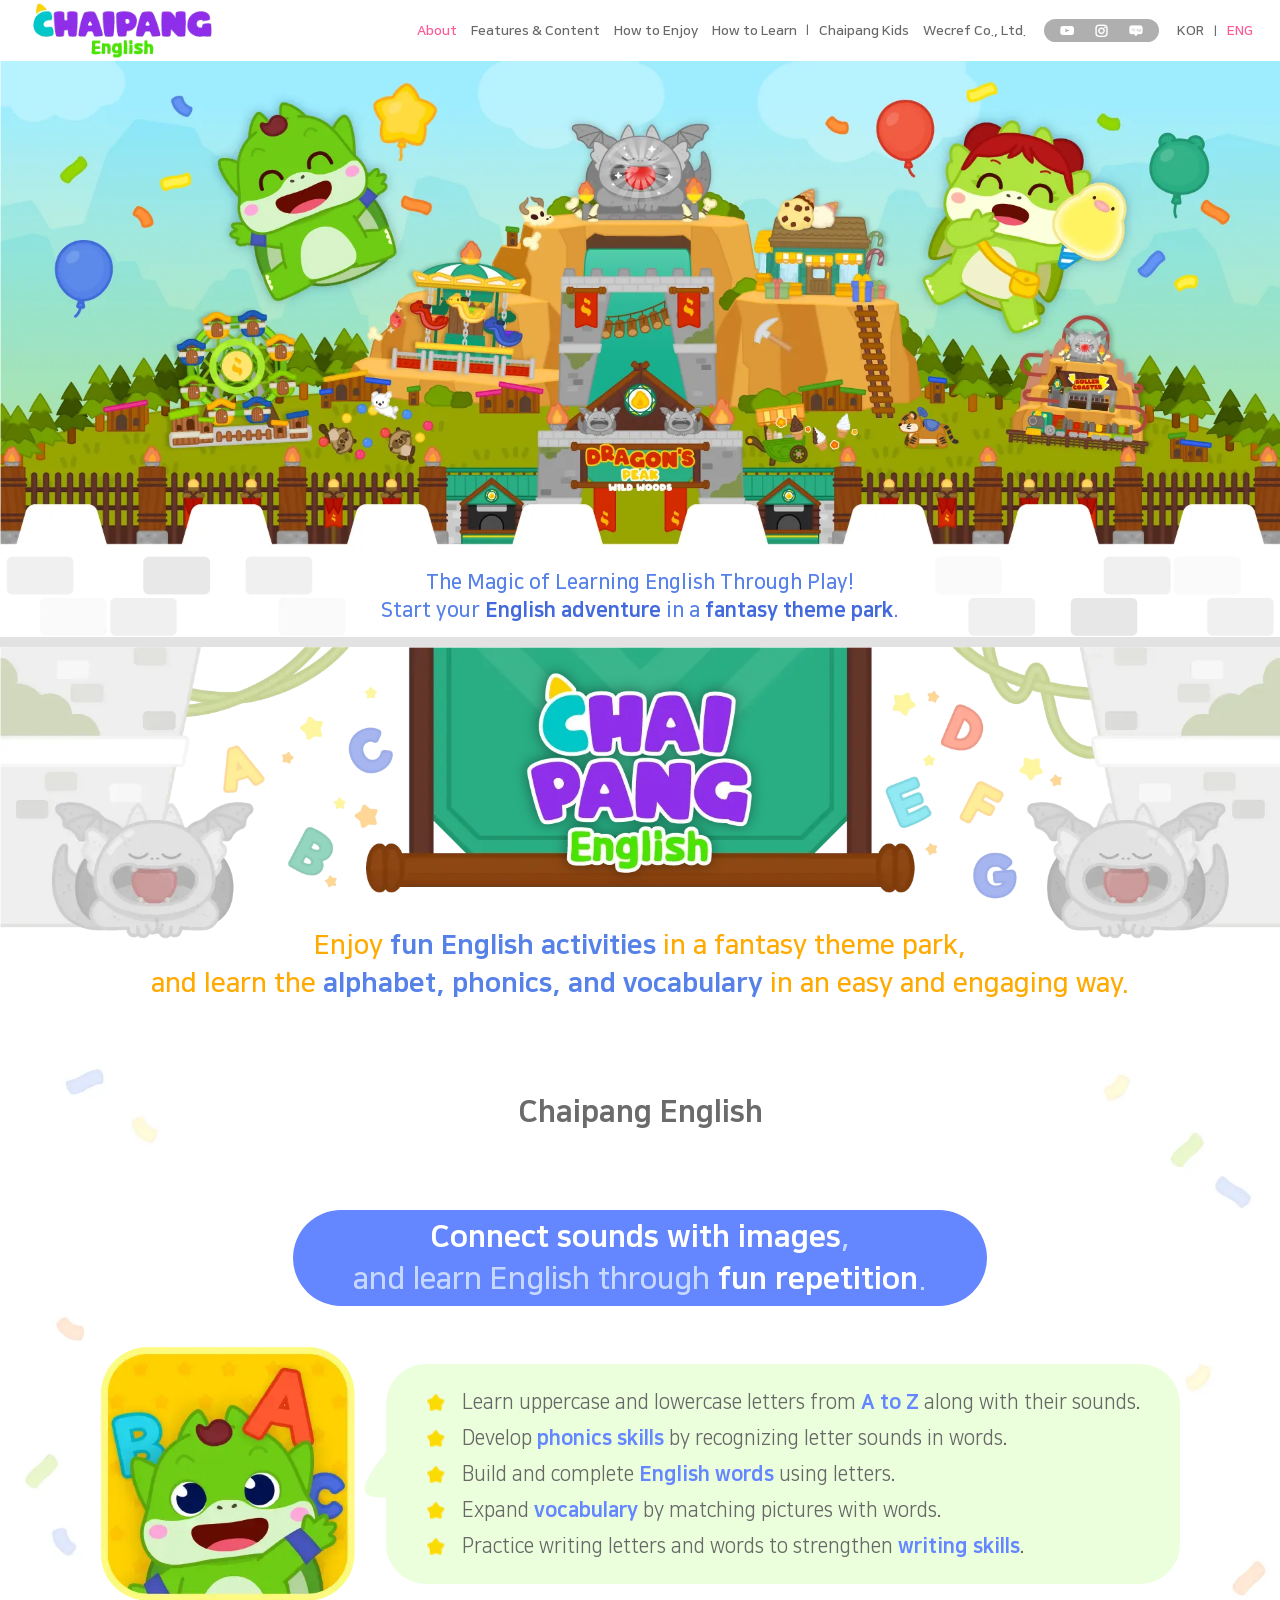
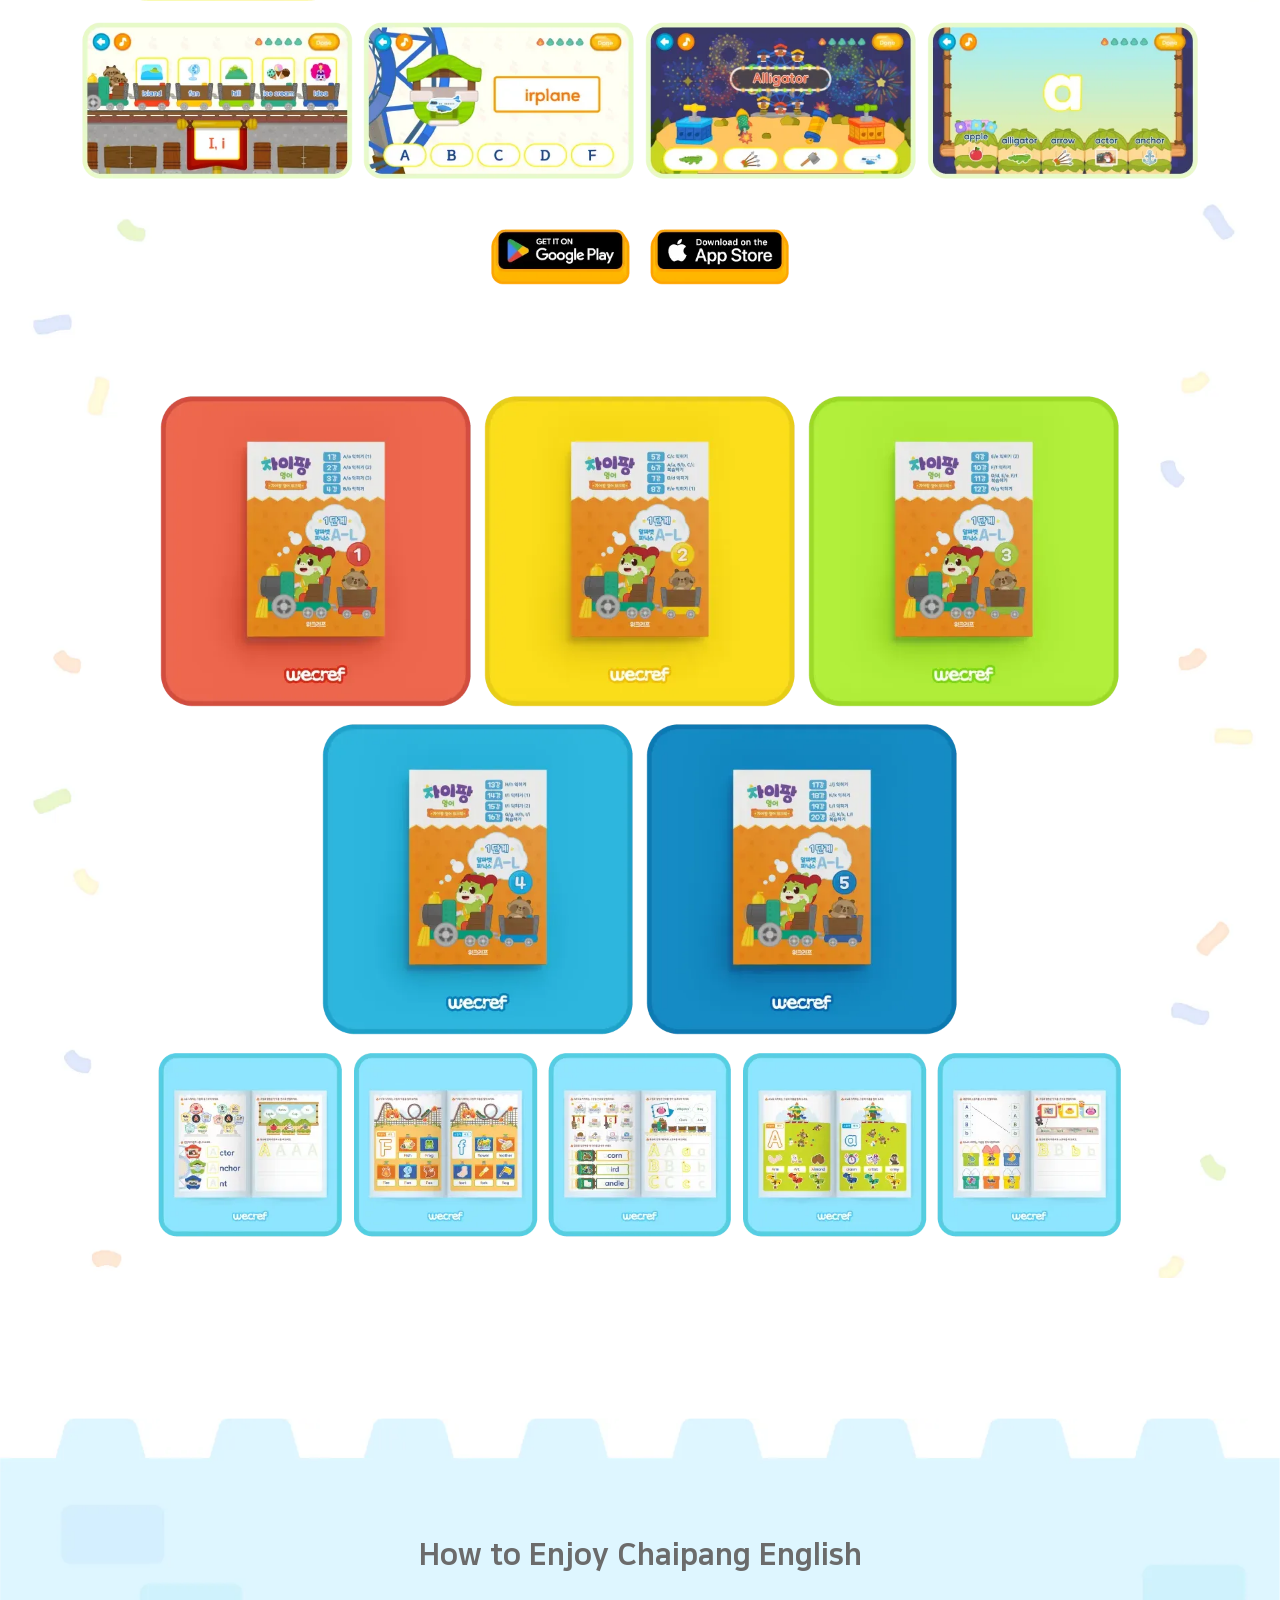
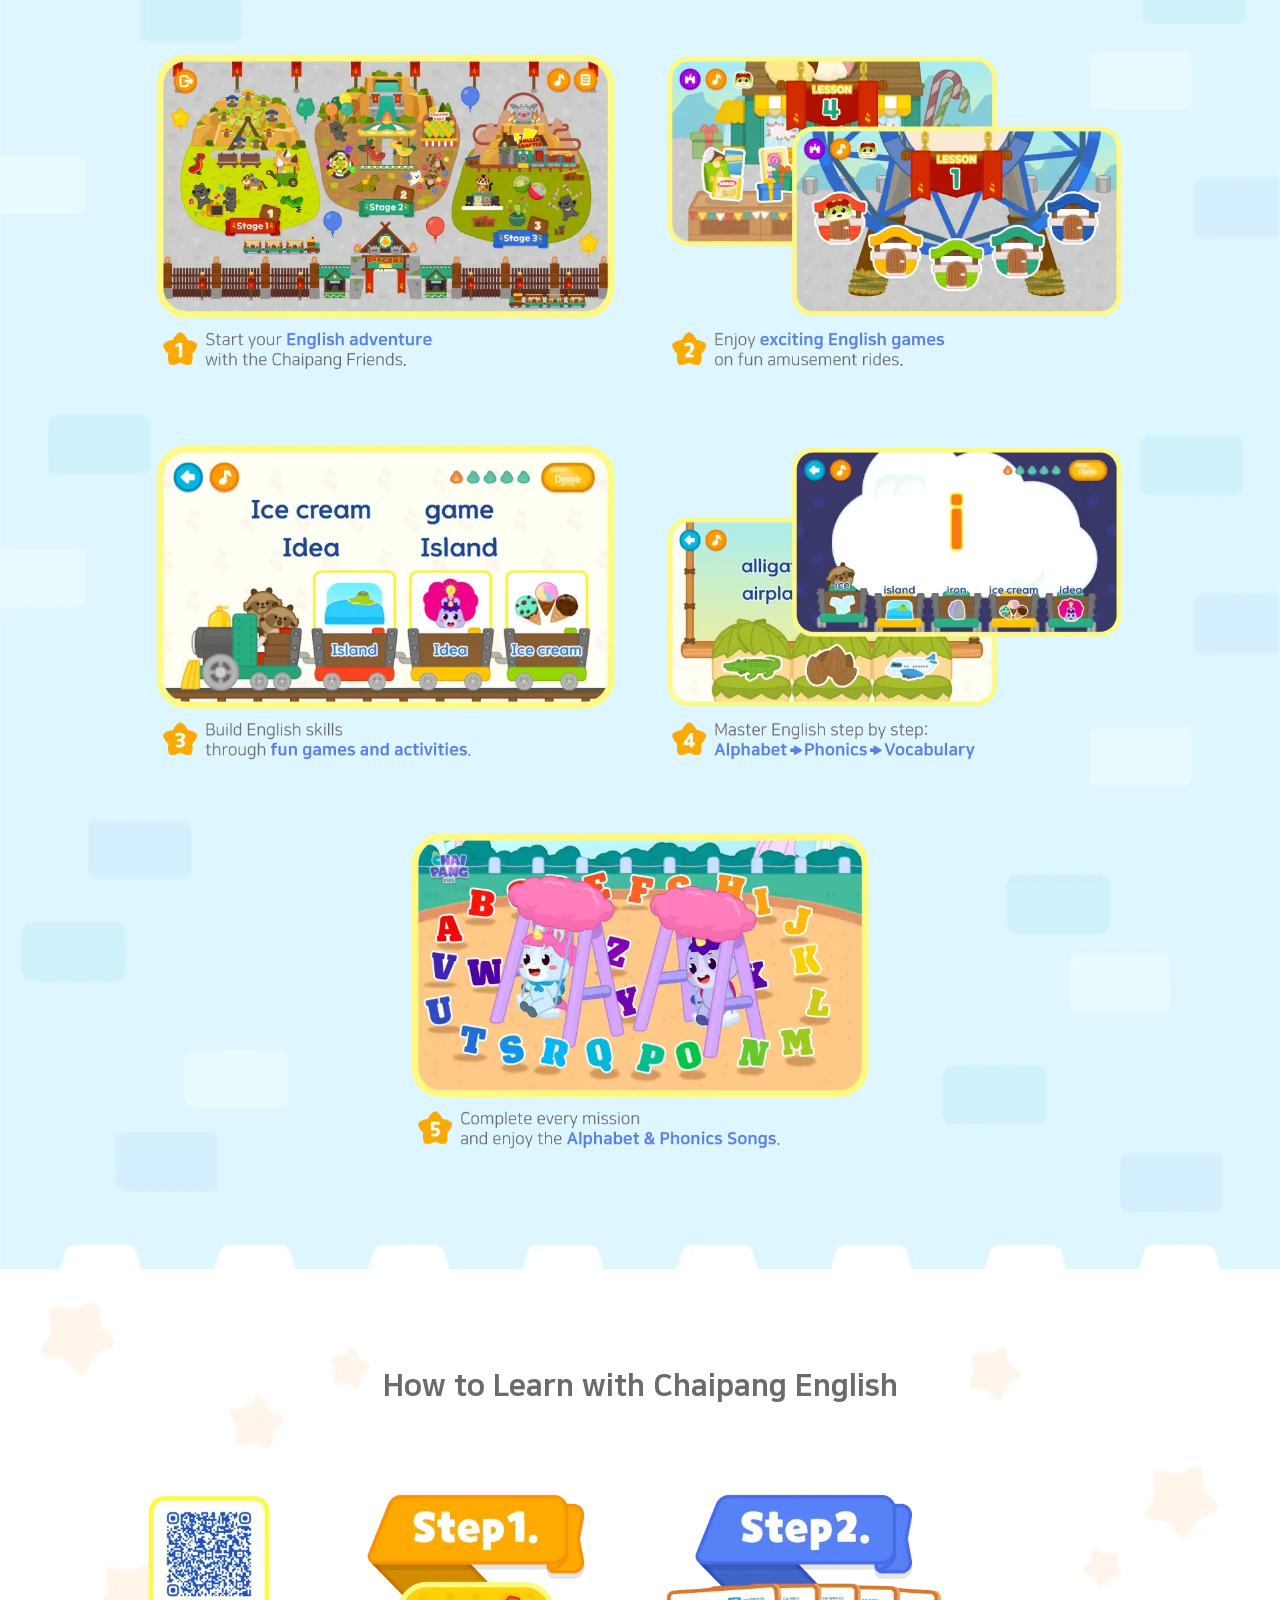
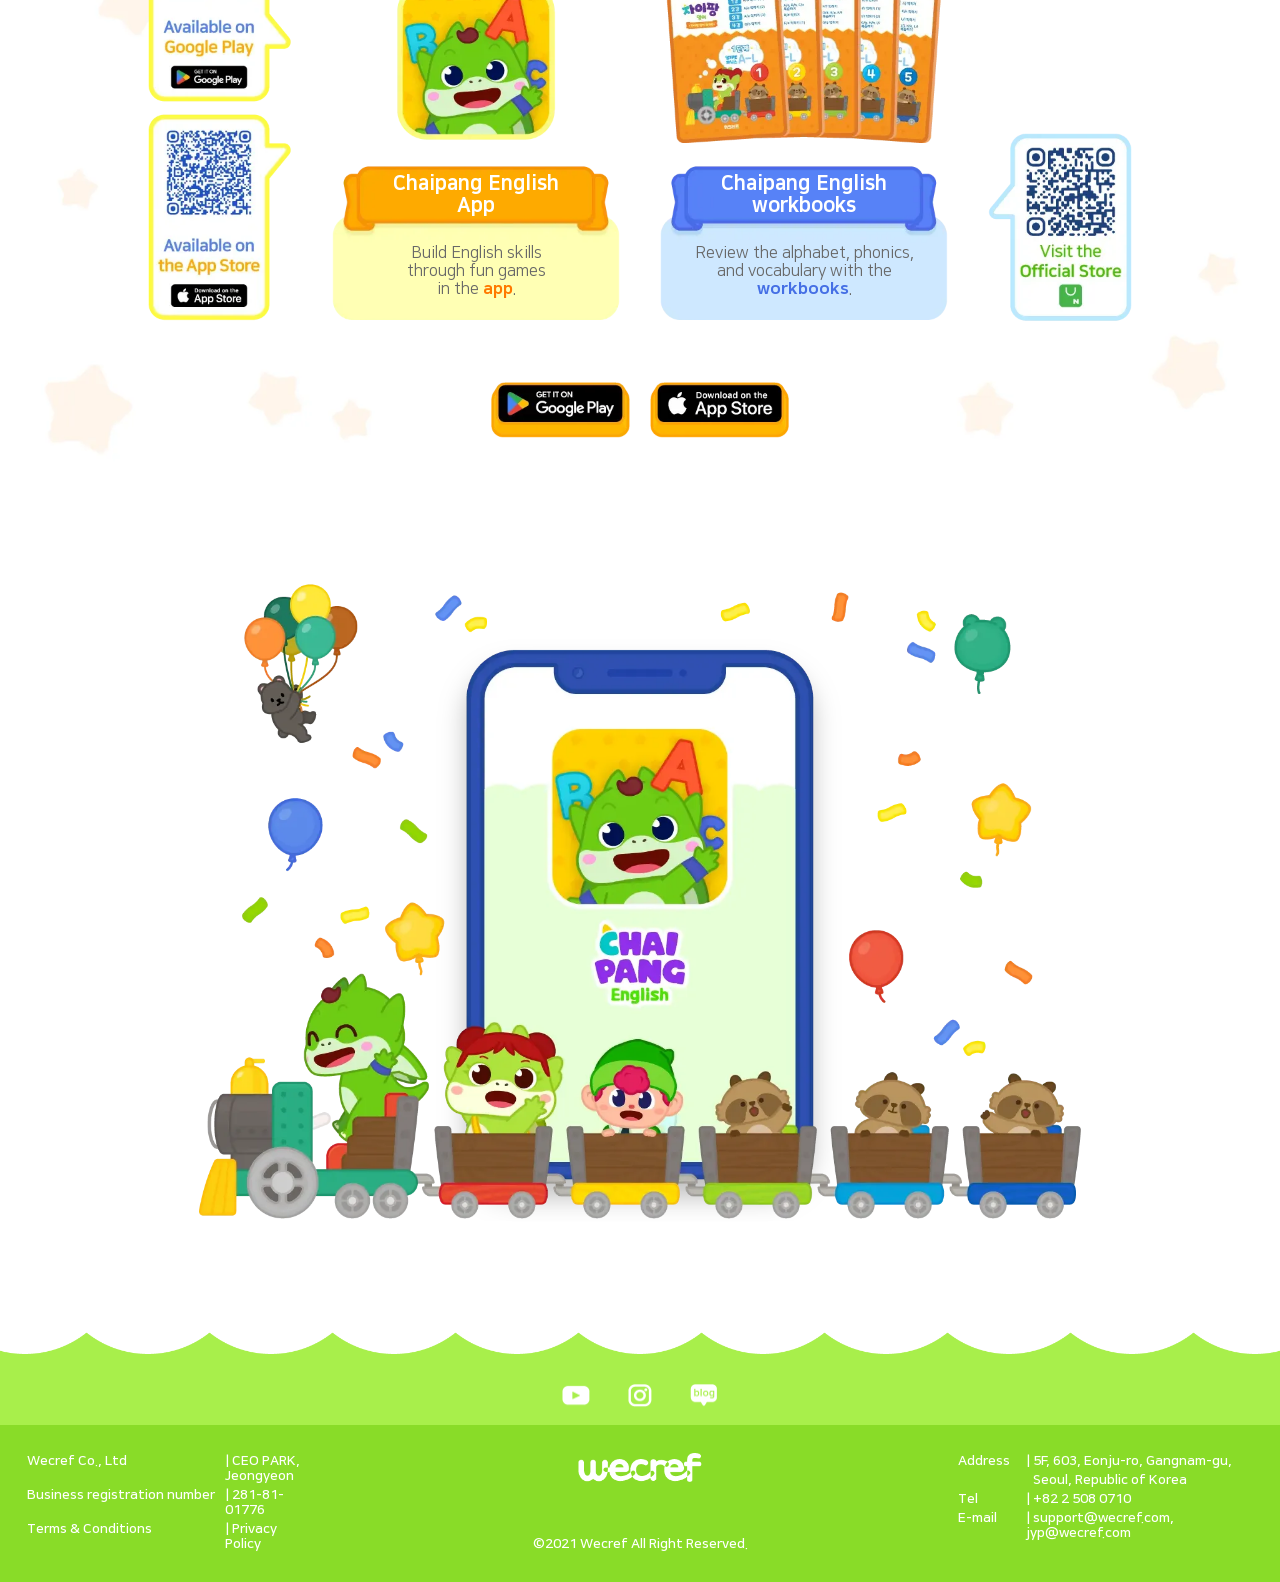
==== en_index.html @ 1d3a54d0 "board-row: 패턴 좌우 배치 (position absolute), 80% 간격으로 조정" ====
﻿<!DOCTYPE html>
<html lang="en">

<head>
    <meta charset="UTF-8">
    <meta name="viewport" content="width=device-width, initial-scale=1.0">

    <meta name="Description"
        content="Wecref Co., Ltd. aims to create a fantasy world for children around the world by creating and providing ‘highly informative, safe and interesting’ content. We are expanding our business areas, centering on brands such as Chaipang Kids, Wecref Games, and so on." />
    <meta name="author" content="K.Moon" />
    <meta name="publisher" content="Wecref" />
    <meta name="email" content="wecref.dev@gmail.com" />
    <meta name="date" content="2022-02-28T13:50:00+09:00" />
    <meta name="copyright" content="2022 Wecref Co., Ltd." />

    <!-- Open Graph 메타태그 -->
    <meta property="og:type" content="website" />
    <meta property="og:url" content="https://wecref.com/" />
    <meta property="og:title" content="Chaipang English" />
    <meta property="og:image" content="https://wecref.com/shared/images/share.png" />
    <meta property="og:description"
        content="Wecref Co., Ltd. aims to create a fantasy world for children around the world by creating and providing ‘highly informative, safe and interesting’ content. We are expanding our business areas, centering on brands such as Chaipang Kids, Wecref Games, and so on." />
    <meta property="og:site_name" content="Chaipang English" />
    <meta property="og:locale" content="en_US" />
    <meta property="og:image:width" content="1200" />
    <meta property="og:image:height" content="630" />
    <meta property="og:image:alt" content="Chaipang share thumbnail" />

    <link rel="shortcut icon" type="image/png" href="./shared/images/website_ICON_English.png" />
    <title>Chaipang English</title>

    <link rel="stylesheet" href="./main.css" />
    <script type="module" src="./main.js"></script>
</head>

<body>
    <nav>
        <div class="nav-header">
            <a href="/" class="logo">
                <picture><source srcset="./components/nav/images/Top_banner_BI_EN.webp" type="image/webp"><img src="./components/nav/images/Top_banner_BI_EN.png" alt="Wecref Logo" /></picture>
            </a>
            <button class="menu-toggle" aria-label="메뉴 토글">
                <img src="./components/nav/images/list_white_48dp.svg" alt="메뉴 아이콘" />
            </button>
        </div>
        <div class="nav-body">
            <ul class="nav-menus">
                <li><a href="#contents-main">About</a></li>
                <li><a href="#section-english">Features & Content</a></li>
                <li><a href="#section-howto">How to Enjoy</a></li>
                <li><a href="#section-learn">How to Learn</a></li>
                <li><a href="https://chaipangkids.com/en_index.html" target="_blank">Chaipang Kids</a></li>
                <li><a href="https://wecref.com/en_index.html" target="_blank">Wecref Co., Ltd.</a></li>
            </ul>
            <ul class="social-links">
                <li><a href="https://www.youtube.com/channel/UCpsxCqG0PIUx75o36Si4ptA" target="_blank"><picture><source srcset="./components/footer/images/Math_4.webp" type="image/webp"><img
                            src="./components/footer/images/Math_4.png" alt="유튜브" /></picture></a></li>
                <li><a href="https://www.instagram.com/chaipang.kids" target="_blank"><picture><source srcset="./components/footer/images/Math_5.webp" type="image/webp"><img src="./components/footer/images/Math_5.png"
                            alt="인스타그램" /></picture></a></li>
                <li><a href="https://blog.naver.com/chaipang_kids" target="_blank"><picture><source srcset="./components/footer/images/Math_6.webp" type="image/webp"><img src="./components/footer/images/Math_6.png"
                            alt="블로그" /></picture></a>
                </li>
            </ul>
            <ul class="language-selector">
                <li><a href="kr_index.html">KOR</a></li>
                <li><a href="en_index.html" class="active">ENG</a></li>
            </ul>
        </div>
    </nav>

    <div id="contents-main">
        <picture><source srcset="./components/hero/images/banner.webp" type="image/webp"><img src="./components/hero/images/banner.png" alt="banner"></picture>
    </div>

    <div id="hero-content">
        <div class="info">
            <div class="description-row">
                <picture><source srcset="./components/hero/images/banner_wall_1.webp" type="image/webp"><img src="./components/hero/images/banner_wall_1.png" alt=""></picture>
                <p class="description">The Magic of Learning English Through Play!<br>Start your <span class="highlight">English adventure</span> in a <span class="highlight">fantasy theme park</span>.</p>
                <picture><source srcset="./components/hero/images/banner_wall_2.webp" type="image/webp"><img src="./components/hero/images/banner_wall_2.png" alt=""></picture>
            </div>
            <div class="divider"></div>
            <div class="board-row">
                <picture class="pattern pattern-left"><source srcset="./components/hero/images/banner_pattern1.webp" type="image/webp"><img src="./components/hero/images/banner_pattern1.png" alt=""></picture>
                <picture><source srcset="./components/hero/images/banner_wall_L.webp" type="image/webp"><img src="./components/hero/images/banner_wall_L.png" alt=""></picture>
                <picture class="bi-board"><source srcset="./components/hero/images/English_BI_EN.webp" type="image/webp"><img class="bi" src="./components/hero/images/English_BI_EN.png" alt="Chaipang English"></picture>
                <picture><source srcset="./components/hero/images/banner_wall_R.webp" type="image/webp"><img src="./components/hero/images/banner_wall_R.png" alt=""></picture>
                <picture class="pattern pattern-right"><source srcset="./components/hero/images/banner_pattern2.webp" type="image/webp"><img src="./components/hero/images/banner_pattern2.png" alt=""></picture>
            </div>
            <p class="hero-description">Enjoy <span class="highlight">fun English activities</span> in a fantasy theme park,<br>and learn the <span class="highlight">alphabet, phonics, and vocabulary</span> in an easy and engaging way.</p>
        </div>
    </div>

    <div id="section-english">
        <div class="section-title">
            <h1>Chaipang English</h1>
        </div>
        <div class="section-intro">
            <p><span class="highlight">Connect sounds with images</span>,<br>and learn English through <span class="highlight">fun repetition</span>.</p>
        </div>
        <div class="section-info-wrapper">
            <div class="info-icon">
                <picture><source srcset="./shared/images/Korean_Icon.webp" type="image/webp"><img src="./shared/images/Korean_Icon.png" alt="icon"></picture>
            </div>
            <div class="section-info">
                <div class="section-info-inner">
                    <ul class="info-texts">
                        <li>Learn uppercase and lowercase letters from <span class="highlight">A to Z</span> along with their sounds.</li>
                        <li>Develop <span class="highlight">phonics skills</span> by recognizing letter sounds in words.</li>
                        <li>Build and complete <span class="highlight">English words</span> using letters.</li>
                        <li>Expand <span class="highlight">vocabulary</span> by matching pictures with words.</li>
                        <li>Practice writing letters and words to strengthen <span class="highlight">writing skills</span>.</li>
                    </ul>
                </div>
            </div>
        </div>
        <div class="section-screenshots">
            <picture><source srcset="./components/section-about/images/1_screenshot_1_EN.webp" type="image/webp"><img src="./components/section-about/images/1_screenshot_1_EN.png" alt="screenshot 1"></picture>
            <picture><source srcset="./components/section-about/images/1_screenshot_2_EN.webp" type="image/webp"><img src="./components/section-about/images/1_screenshot_2_EN.png" alt="screenshot 2"></picture>
            <picture><source srcset="./components/section-about/images/1_screenshot_3_EN.webp" type="image/webp"><img src="./components/section-about/images/1_screenshot_3_EN.png" alt="screenshot 3"></picture>
            <picture><source srcset="./components/section-about/images/1_screenshot_4_EN.webp" type="image/webp"><img src="./components/section-about/images/1_screenshot_4_EN.png" alt="screenshot 4"></picture>
        </div>
        <div class="app-buttons">
            <a href="https://play.google.com/store/apps/details?id=com.wecref.chaipangEnglish&amp;hl=en" target="_blank"><picture><source srcset="./components/section-about/images/button_GooglePlay.webp" type="image/webp"><img src="./components/section-about/images/button_GooglePlay.png" alt="Google Play"></picture></a>
            <a href="https://apps.apple.com/us/app/chaipang-english/id6738686953" target="_blank"><picture><source srcset="./components/section-about/images/button_AppStore.webp" type="image/webp"><img src="./components/section-about/images/button_AppStore.png" alt="App Store"></picture></a>
        </div>
        <div class="book-info">
            <div class="book-row">
                <picture><source srcset="./components/section-about/images/English_Book_1.webp" type="image/webp"><img src="./components/section-about/images/English_Book_1.png" alt="book 1"></picture>
                <picture><source srcset="./components/section-about/images/English_Book_2.webp" type="image/webp"><img src="./components/section-about/images/English_Book_2.png" alt="book 2"></picture>
                <picture><source srcset="./components/section-about/images/English_Book_3.webp" type="image/webp"><img src="./components/section-about/images/English_Book_3.png" alt="book 3"></picture>
            </div>
            <div class="book-row">
                <picture><source srcset="./components/section-about/images/English_Book_4.webp" type="image/webp"><img src="./components/section-about/images/English_Book_4.png" alt="book 4"></picture>
                <picture><source srcset="./components/section-about/images/English_Book_5.webp" type="image/webp"><img src="./components/section-about/images/English_Book_5.png" alt="book 5"></picture>
            </div>
            <div class="book-row">
                <picture><source srcset="./components/section-about/images/English_Book_6.webp" type="image/webp"><img src="./components/section-about/images/English_Book_6.png" alt="book 6"></picture>
                <picture><source srcset="./components/section-about/images/English_Book_7.webp" type="image/webp"><img src="./components/section-about/images/English_Book_7.png" alt="book 7"></picture>
                <picture><source srcset="./components/section-about/images/English_Book_8.webp" type="image/webp"><img src="./components/section-about/images/English_Book_8.png" alt="book 8"></picture>
                <picture><source srcset="./components/section-about/images/English_Book_9.webp" type="image/webp"><img src="./components/section-about/images/English_Book_9.png" alt="book 9"></picture>
                <picture><source srcset="./components/section-about/images/English_Book_10.webp" type="image/webp"><img src="./components/section-about/images/English_Book_10.png" alt="book 10"></picture>
            </div>
        </div>
    </div>
    <span id="menu-how"></span>
    <div id="section-howto">
        <div class="section-title">
            <h1>How to Enjoy Chaipang English</h1>
        </div>
        <div class="book-info">
            <div class="book-row">
                <picture><source srcset="./components/section-about/images/2_screenshot_1_EN.webp" type="image/webp"><img src="./components/section-about/images/2_screenshot_1_EN.png" alt="screenshot 1"></picture>
                <picture><source srcset="./components/section-about/images/2_screenshot_2_EN.webp" type="image/webp"><img src="./components/section-about/images/2_screenshot_2_EN.png" alt="screenshot 2"></picture>
                <picture><source srcset="./components/section-about/images/2_screenshot_3_EN.webp" type="image/webp"><img src="./components/section-about/images/2_screenshot_3_EN.png" alt="screenshot 3"></picture>
                <picture><source srcset="./components/section-about/images/2_screenshot_4_EN.webp" type="image/webp"><img src="./components/section-about/images/2_screenshot_4_EN.png" alt="screenshot 4"></picture>
                <picture><source srcset="./components/section-about/images/2_screenshot_5_EN.webp" type="image/webp"><img src="./components/section-about/images/2_screenshot_5_EN.png" alt="screenshot 5"></picture>
            </div>
        </div>
    </div>
    <span id="menu-learn"></span>
    <div id="section-learn">
        <div class="section-title">
            <h1>How to Learn with Chaipang English</h1>
        </div>
        <div class="steps-wrapper">
            <div class="step-buttons">
                <a href="https://play.google.com/store/apps/details?id=com.wecref.chaipangEnglish&amp;hl=en" target="_blank"><picture><source srcset="./components/section-about/images/Step1_GooglePlay_EN.webp" type="image/webp"><img src="./components/section-about/images/Step1_GooglePlay_EN.png" alt="Google Play"></picture></a>
                <a href="https://apps.apple.com/us/app/chaipang-english/id6738686953" target="_blank"><picture><source srcset="./components/section-about/images/Step1_Appstore_EN.webp" type="image/webp"><img src="./components/section-about/images/Step1_Appstore_EN.png" alt="App Store"></picture></a>
            </div>
            <div class="step-group">
                <div class="step-image">
                    <picture><source srcset="./components/section-about/images/Step1.webp" type="image/webp"><img src="./components/section-about/images/Step1.png" alt="Step 1"></picture>
                </div>
                <div class="step-ribbon">
                    <picture><source srcset="./components/section-about/images/Step1_ribbon.webp" type="image/webp"><img src="./components/section-about/images/Step1_ribbon.png" alt="Step 1 ribbon"></picture>
                    <div class="step-label-top"><div class="step-label-inner">Chaipang English<br>App</div></div>
                    <div class="step-label-bottom"><div class="step-label-inner">Build English skills<br>through fun games<br>in the <span class="highlight">app</span>.</div></div>
                </div>
            </div>
            <div class="step-group">
                <div class="step-image">
                    <picture><source srcset="./components/section-about/images/Step2.webp" type="image/webp"><img src="./components/section-about/images/Step2.png" alt="Step 2"></picture>
                </div>
                <div class="step-ribbon">
                    <picture><source srcset="./components/section-about/images/Step2_ribbon.webp" type="image/webp"><img src="./components/section-about/images/Step2_ribbon.png" alt="Step 2 ribbon"></picture>
                    <div class="step-label-top"><div class="step-label-inner">Chaipang English<br>workbooks</div></div>
                    <div class="step-label-bottom"><div class="step-label-inner">Review the alphabet, phonics,<br>and vocabulary with the<br><span class="highlight">workbooks</span>.</div></div>
                </div>
            </div>
            <div class="step-naver">
                <a href="https://smartstore.naver.com/chaipang_kids" target="_blank"><picture><source srcset="./components/section-about/images/Step2_Naver_EN.webp" type="image/webp"><img src="./components/section-about/images/Step2_Naver_EN.png" alt="Naver"></picture></a>
            </div>
        </div>
        <div class="app-buttons">
            <a href="https://play.google.com/store/apps/details?id=com.wecref.chaipangEnglish&amp;hl=en" target="_blank"><picture><source srcset="./components/section-about/images/button_GooglePlay.webp" type="image/webp"><img src="./components/section-about/images/button_GooglePlay.png" alt="Google Play"></picture></a>
            <a href="https://apps.apple.com/us/app/chaipang-english/id6738686953" target="_blank"><picture><source srcset="./components/section-about/images/button_AppStore.webp" type="image/webp"><img src="./components/section-about/images/button_AppStore.png" alt="App Store"></picture></a>
        </div>
        <div class="section-end">
            <picture><source srcset="./components/section-about/images/End_EN.webp" type="image/webp"><img src="./components/section-about/images/End_EN.png" alt="End"></picture>
        </div>
    </div>

<div id="waveDecoDown"></div>

<footer>
        <ul class="footer-links">
            <li><a href="https://www.youtube.com/channel/UCpsxCqG0PIUx75o36Si4ptA" target="_blank"><picture><source srcset="./components/footer/images/ICON_Youtube.webp" type="image/webp"><img
                        src="./components/footer/images/ICON_Youtube.png" alt="유튜브 채널" /></picture></a></li>
            <li><a href="https://www.instagram.com/chaipang.kids" target="_blank"><picture><source srcset="./components/footer/images/ICON_Instagram.webp" type="image/webp"><img src="./components/footer/images/ICON_Instagram.png"
                        alt="인스타그램 페이지" /></picture></a></li>
            <li><a href="https://blog.naver.com/chaipang_kids" target="_blank"><picture><source srcset="./components/footer/images/ICON_Blog.webp" type="image/webp"><img src="./components/footer/images/ICON_Blog.png"
                        alt="네이버 블로그" /></picture></a>
            </li>
        </ul>
        <div class="footer-info">
            <ul class="info-list">
                    <li><span>Wecref Co., Ltd</span><span>| CEO PARK, Jeongyeon</span></li>
                    <li><span>Business registration number</span><span>| 281-81-01776</span></li>
                    <li><span>Terms & Conditions</span><span>| Privacy Policy</span></li>
            </ul>
            <ul class="info-list">
                <li><picture><source srcset="./components/footer/images/source_2.webp" type="image/webp"><img src="./components/footer/images/source_2.png" alt="위크리프 로고" /></picture></li>
                <li>©2021 Wecref All Right Reserved.</li>
            </ul>
            <ul class="info-list">
                <li><span>Address</span><span>| 5F, 603, Eonju-ro, Gangnam-gu,</span></li>
                <li><span></span><span><span class="pipe">|</span> Seoul, Republic of Korea</span></li>
                <li><span>Tel</span><span>| +82 2 508 0710</span></li>
                <li><span>E-mail</span><span>| support@wecref.com, jyp@wecref.com</span></li>
            </ul>
        </div>
    </footer>

</body>

</html>
---- main.css ----
@charset "UTF-8";
@import url(shared/Font.css);
@import url(shared/Base.css);
@import url(components/nav/Nav.css);
@import url(components/hero/Hero.css);
@import url(components/section-about/About.css);
@import url(components/section-chaipang/Chaipang.css);
@import url(components/section-games/Games.css);
@import url(components/button/Button.css);
@import url(components/footer/Footer.css);
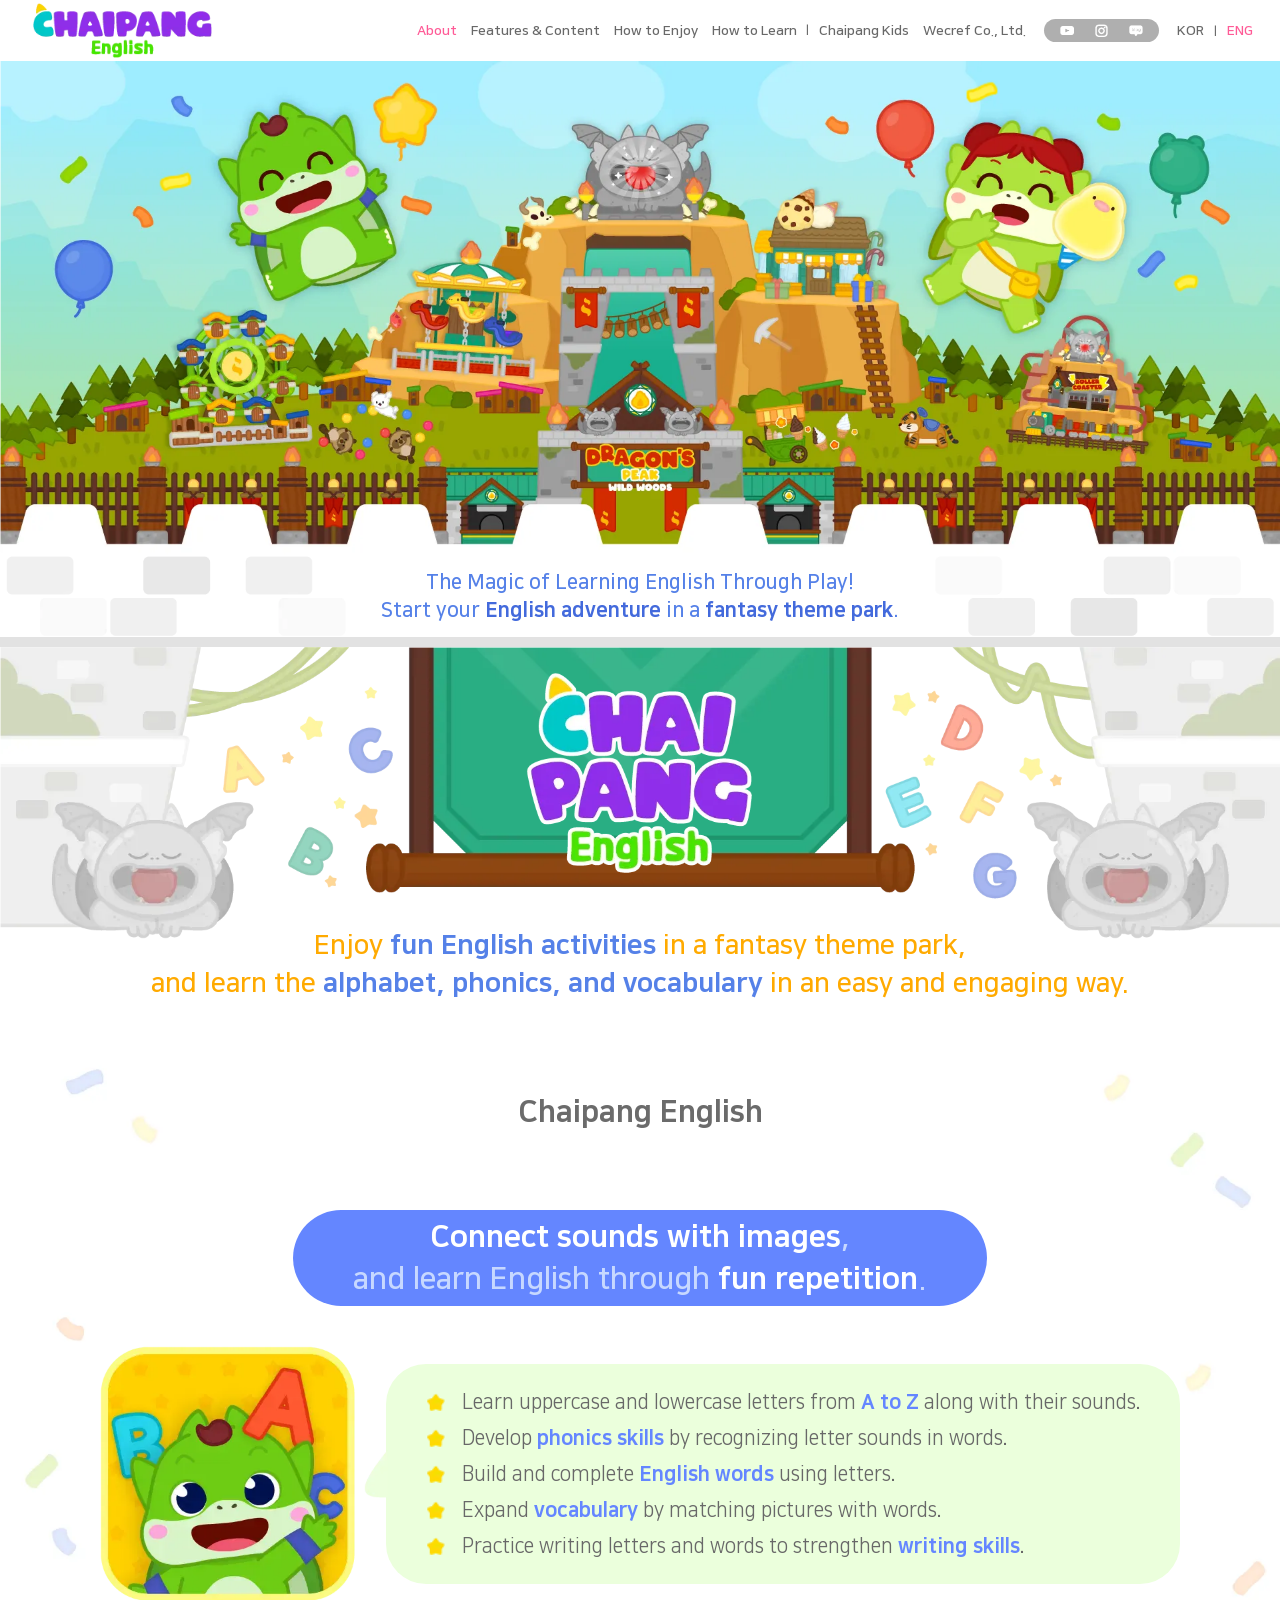
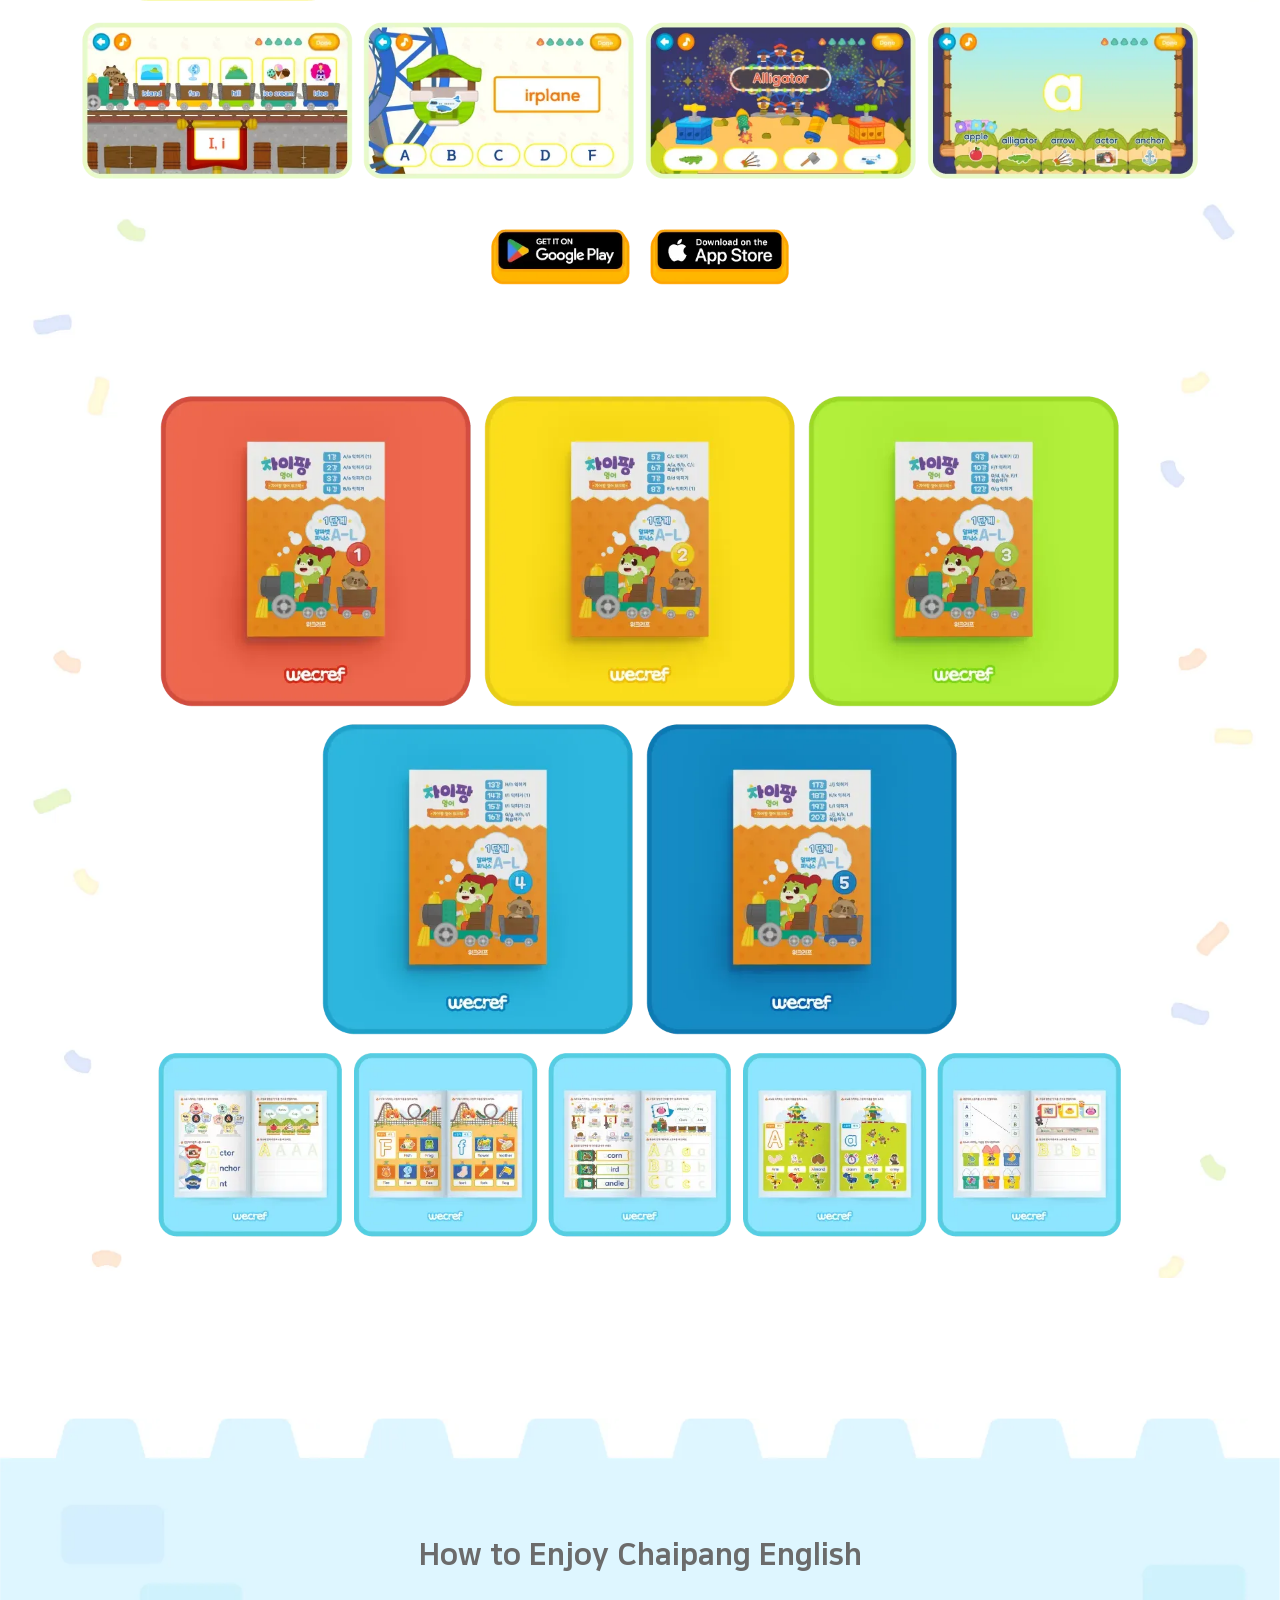
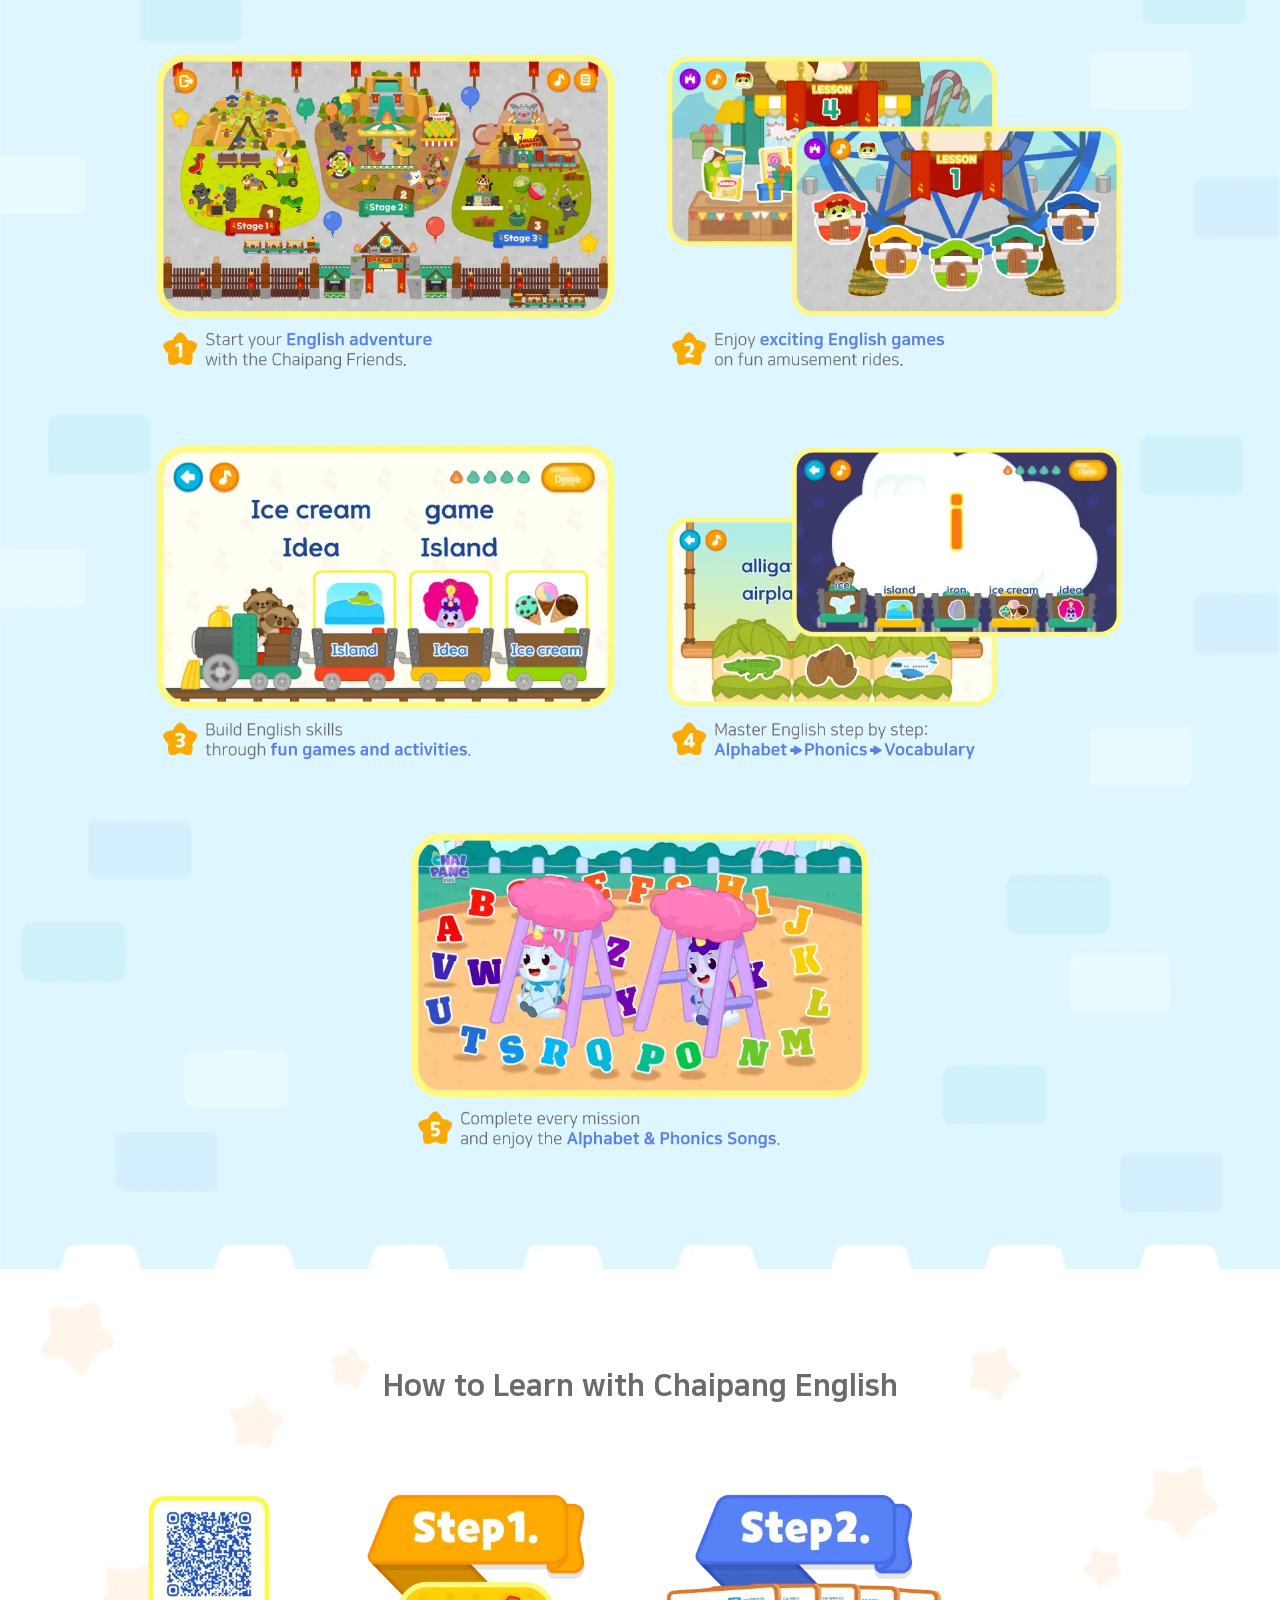
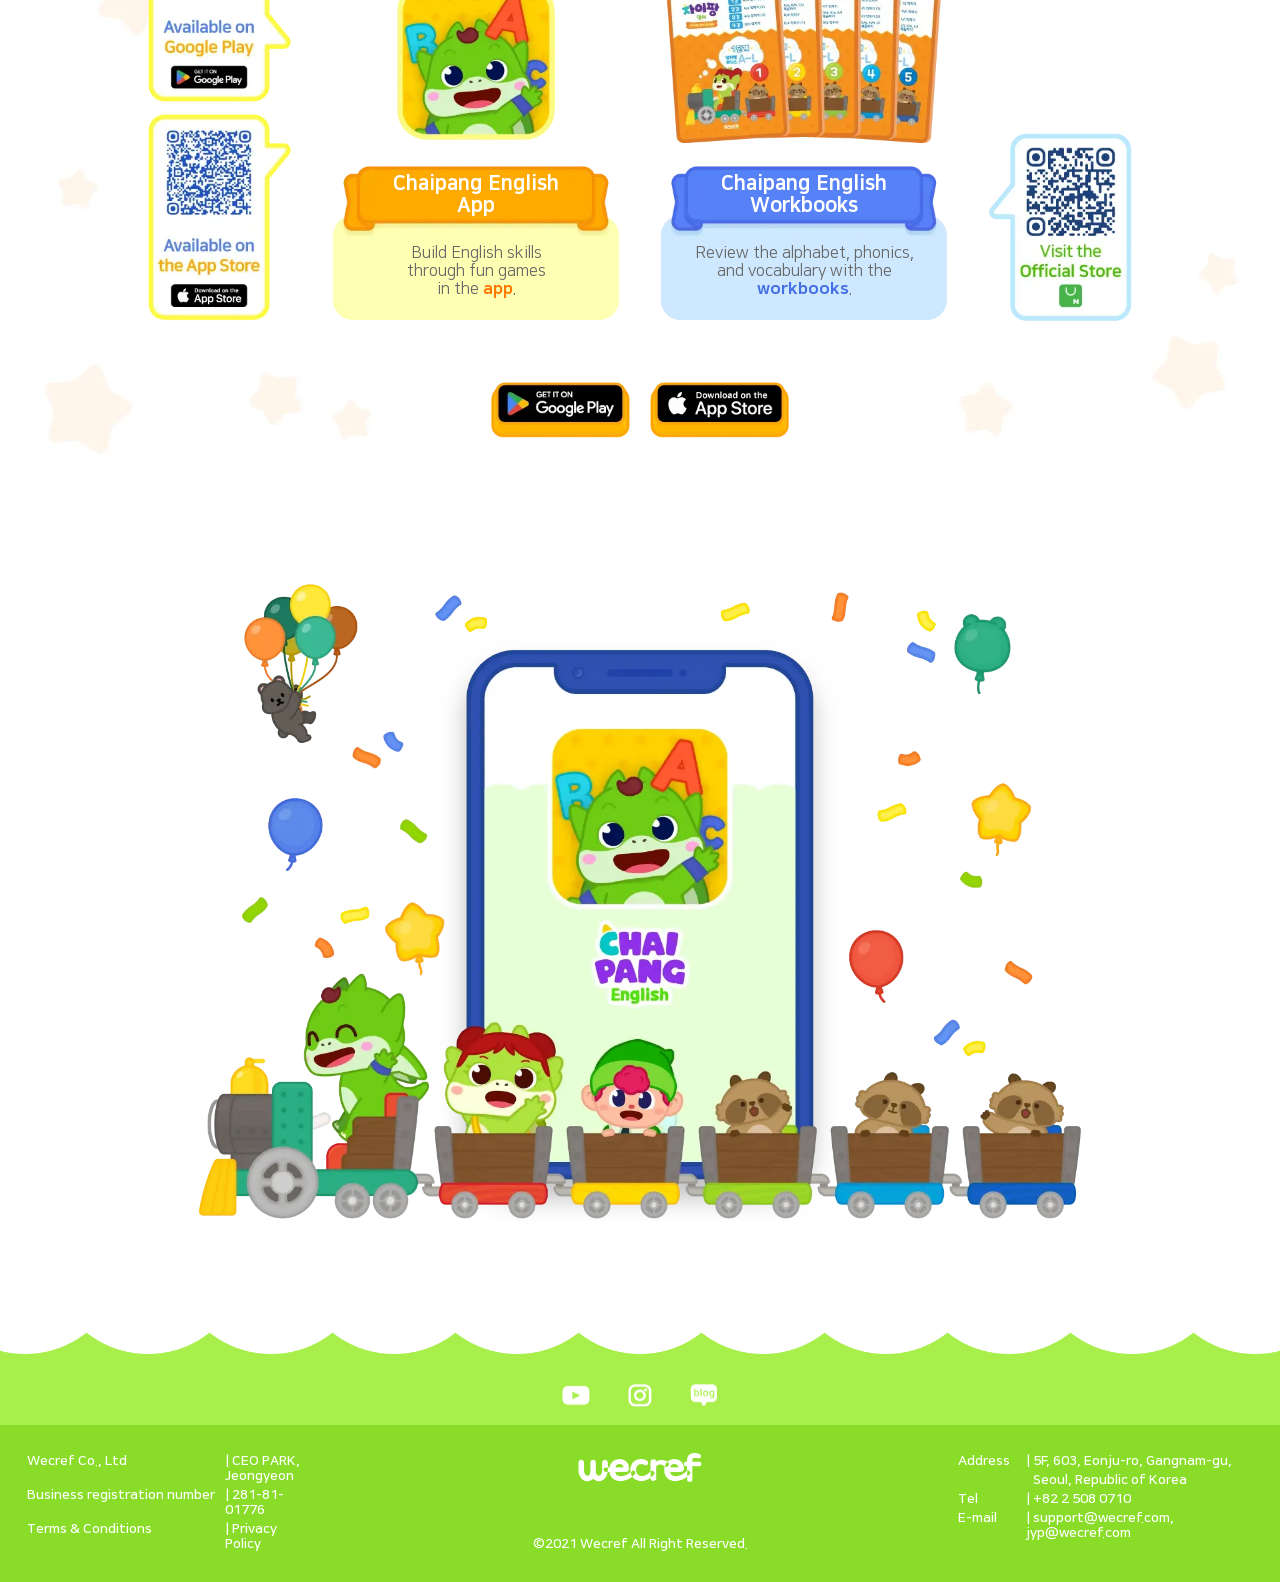
==== commit fe2fb70a: "BI 로고 이미지 교체" ====
--- a/en_index.html
+++ b/en_index.html
@@ -184,7 +184,7 @@
                 </div>
                 <div class="step-ribbon">
                     <picture><source srcset="./components/section-about/images/Step2_ribbon.webp" type="image/webp"><img src="./components/section-about/images/Step2_ribbon.png" alt="Step 2 ribbon"></picture>
-                    <div class="step-label-top"><div class="step-label-inner">Chaipang English<br>workbooks</div></div>
+                    <div class="step-label-top"><div class="step-label-inner">Chaipang English<br>Workbooks</div></div>
                     <div class="step-label-bottom"><div class="step-label-inner">Review the alphabet, phonics,<br>and vocabulary with the<br><span class="highlight">workbooks</span>.</div></div>
                 </div>
             </div>
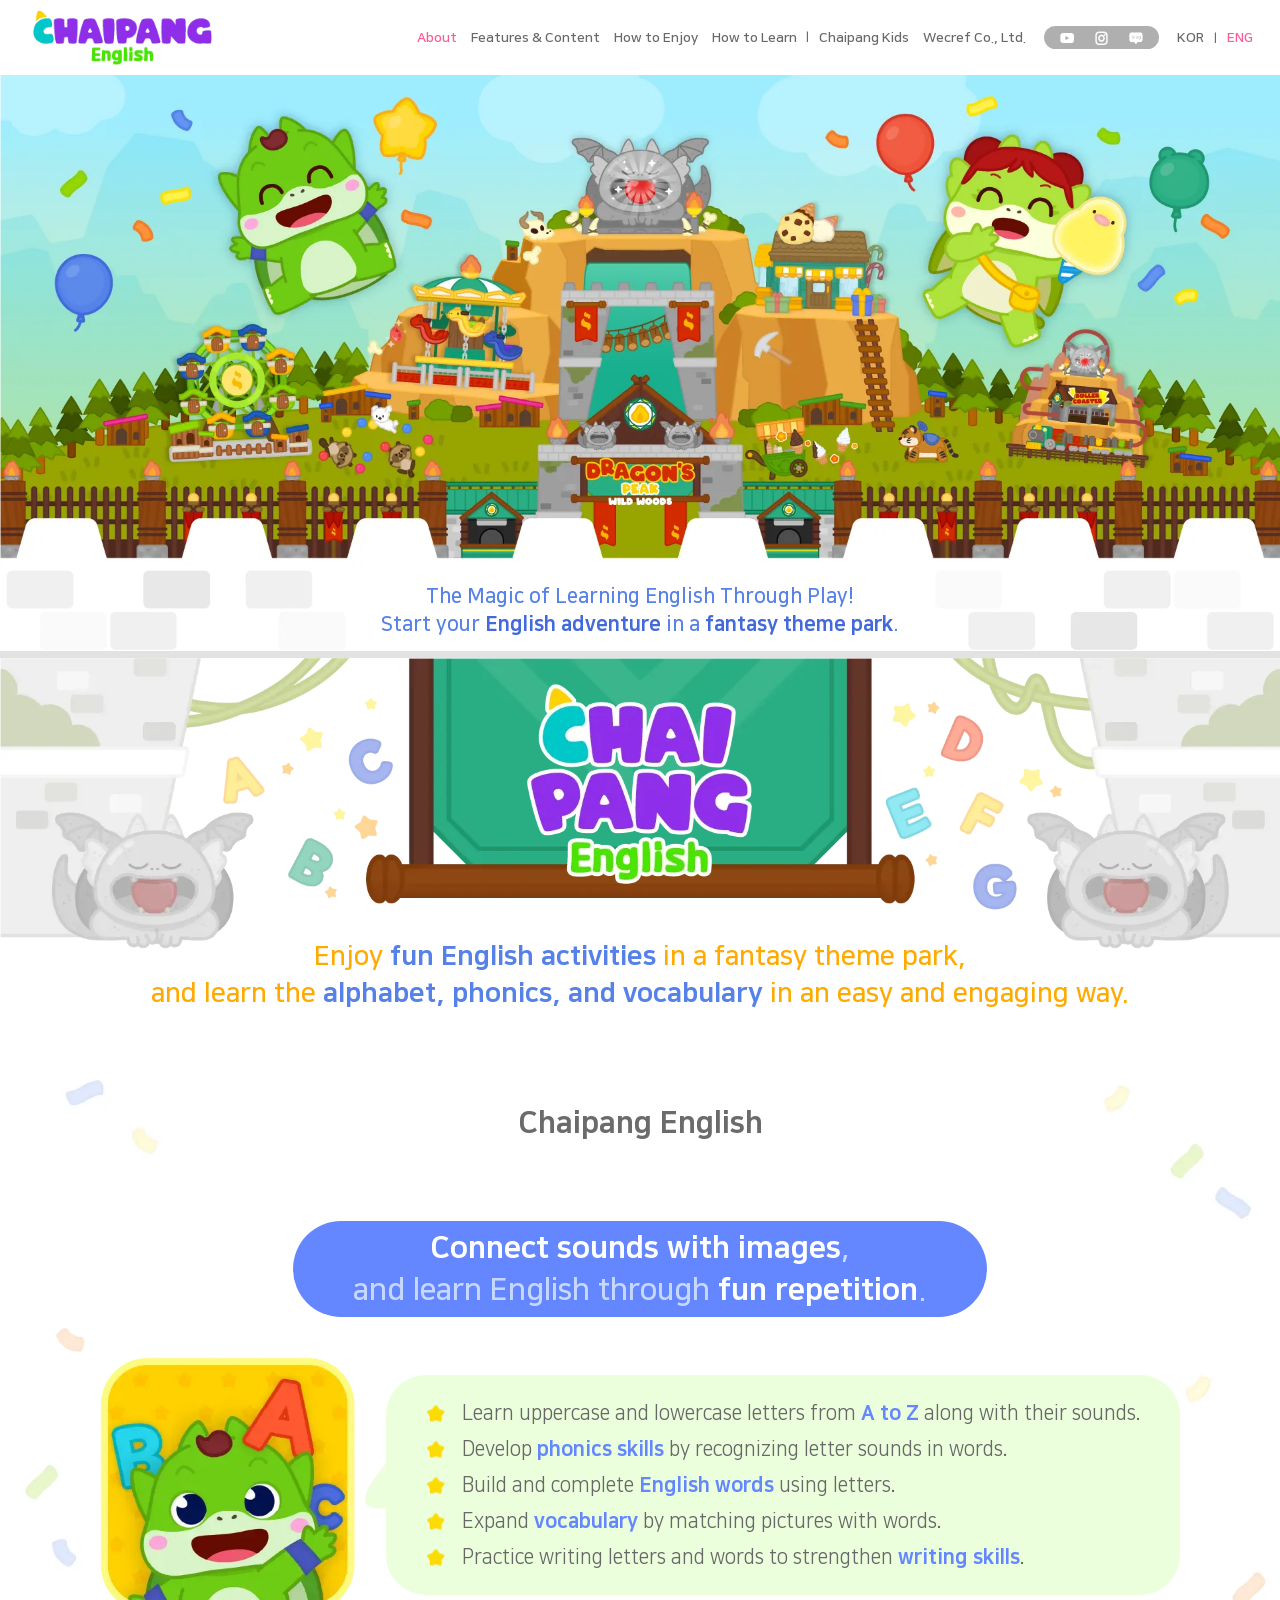
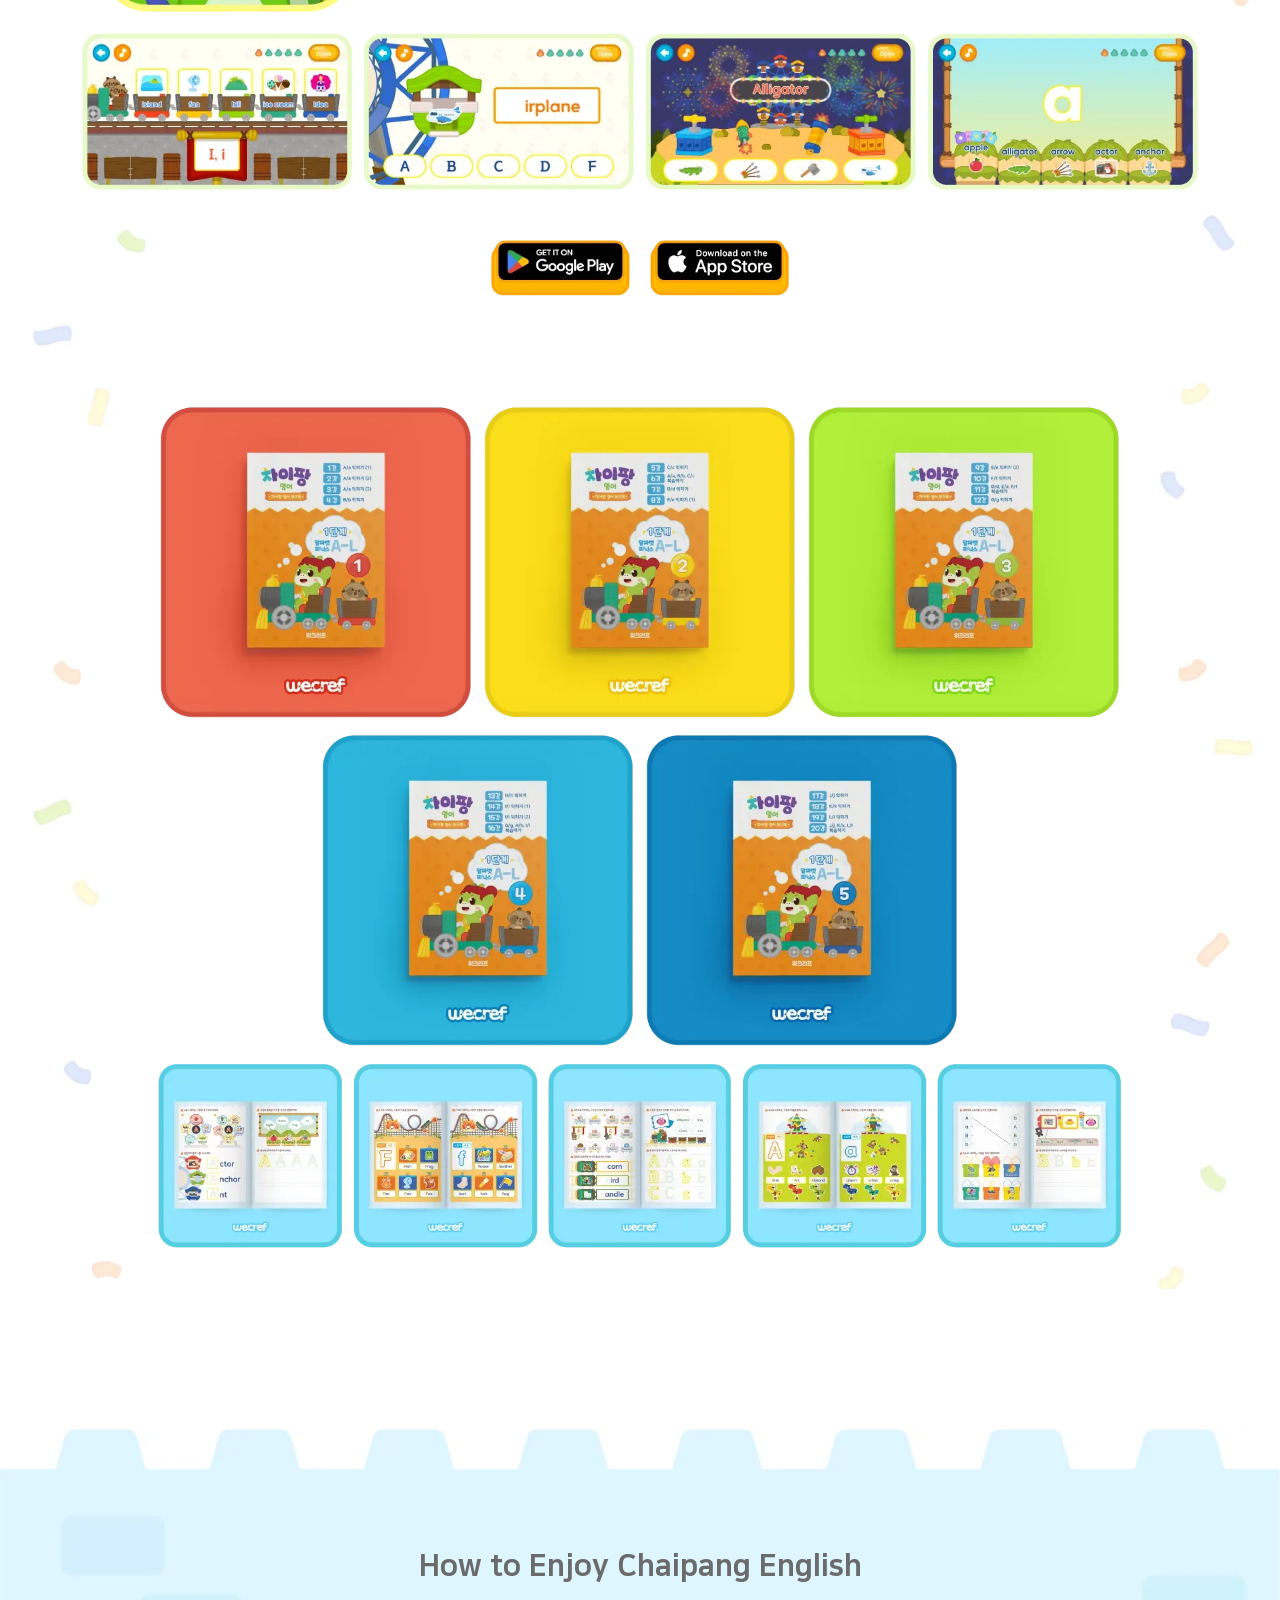
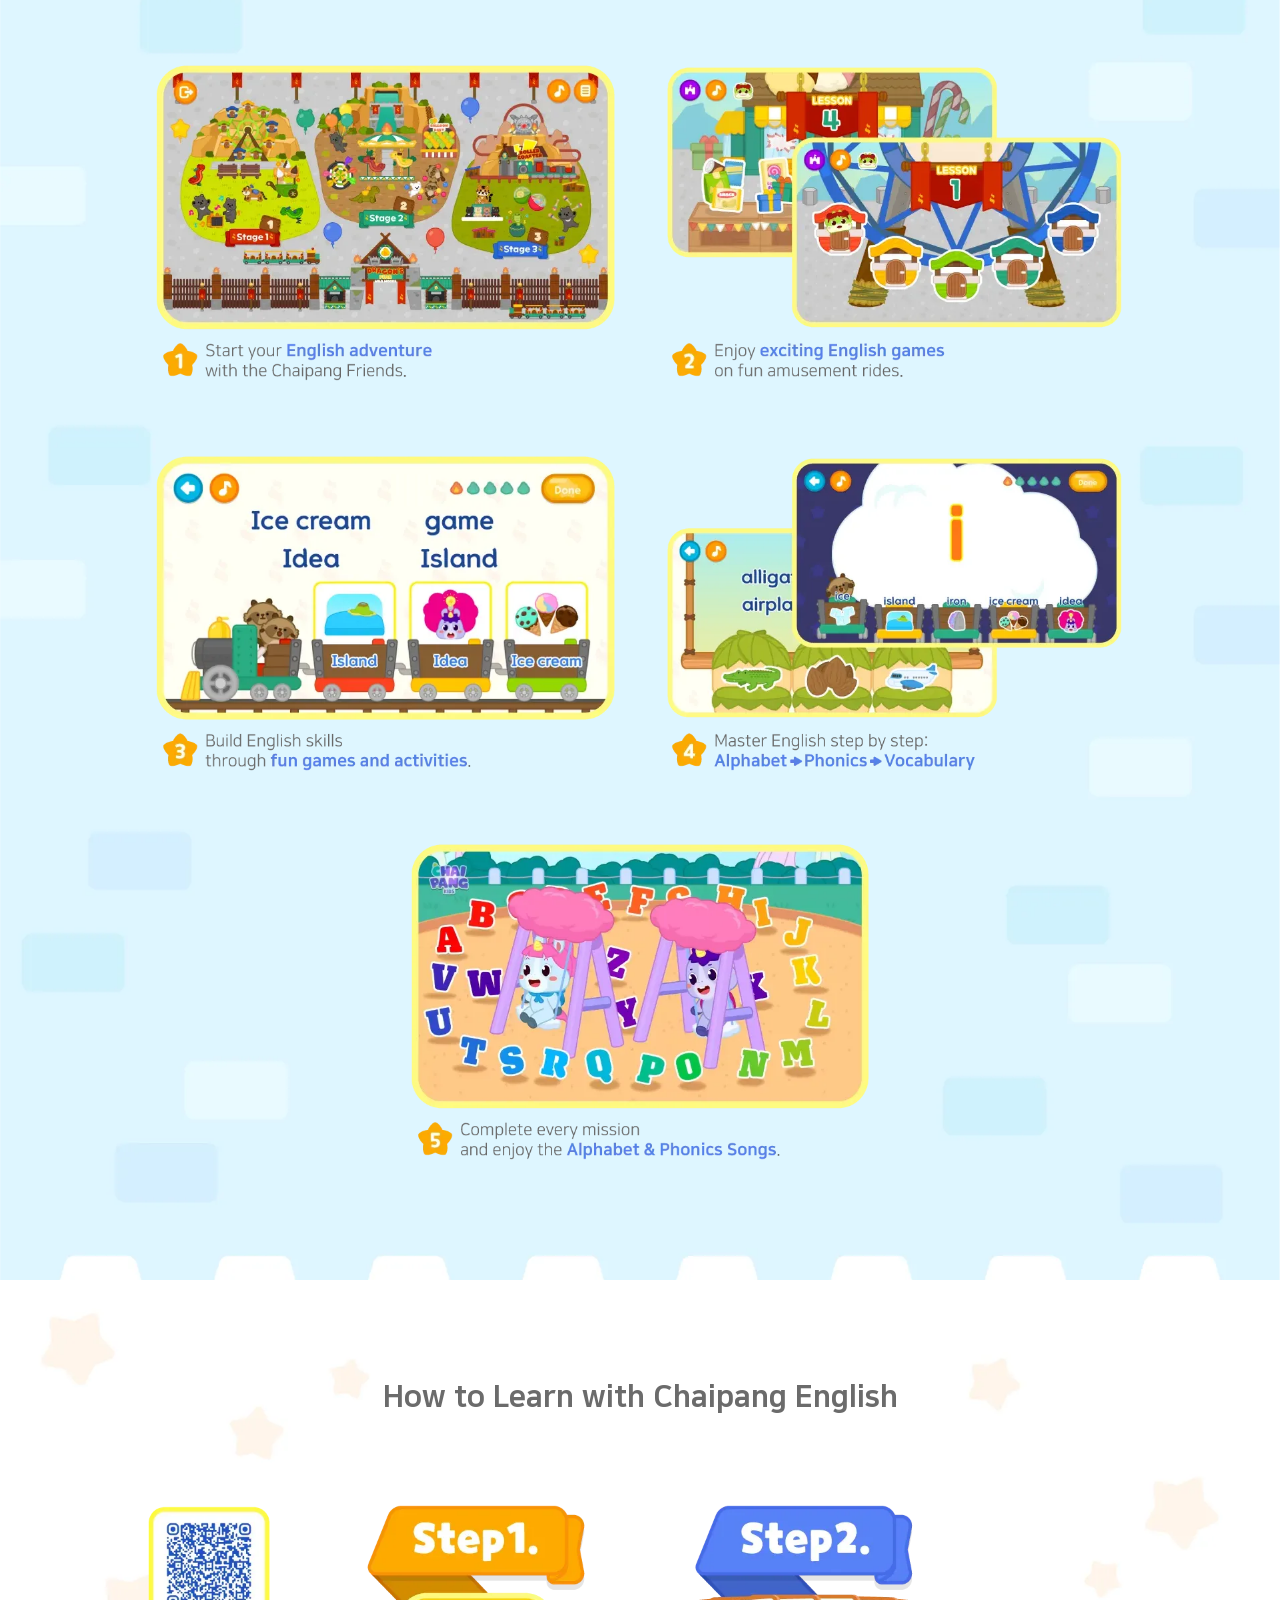
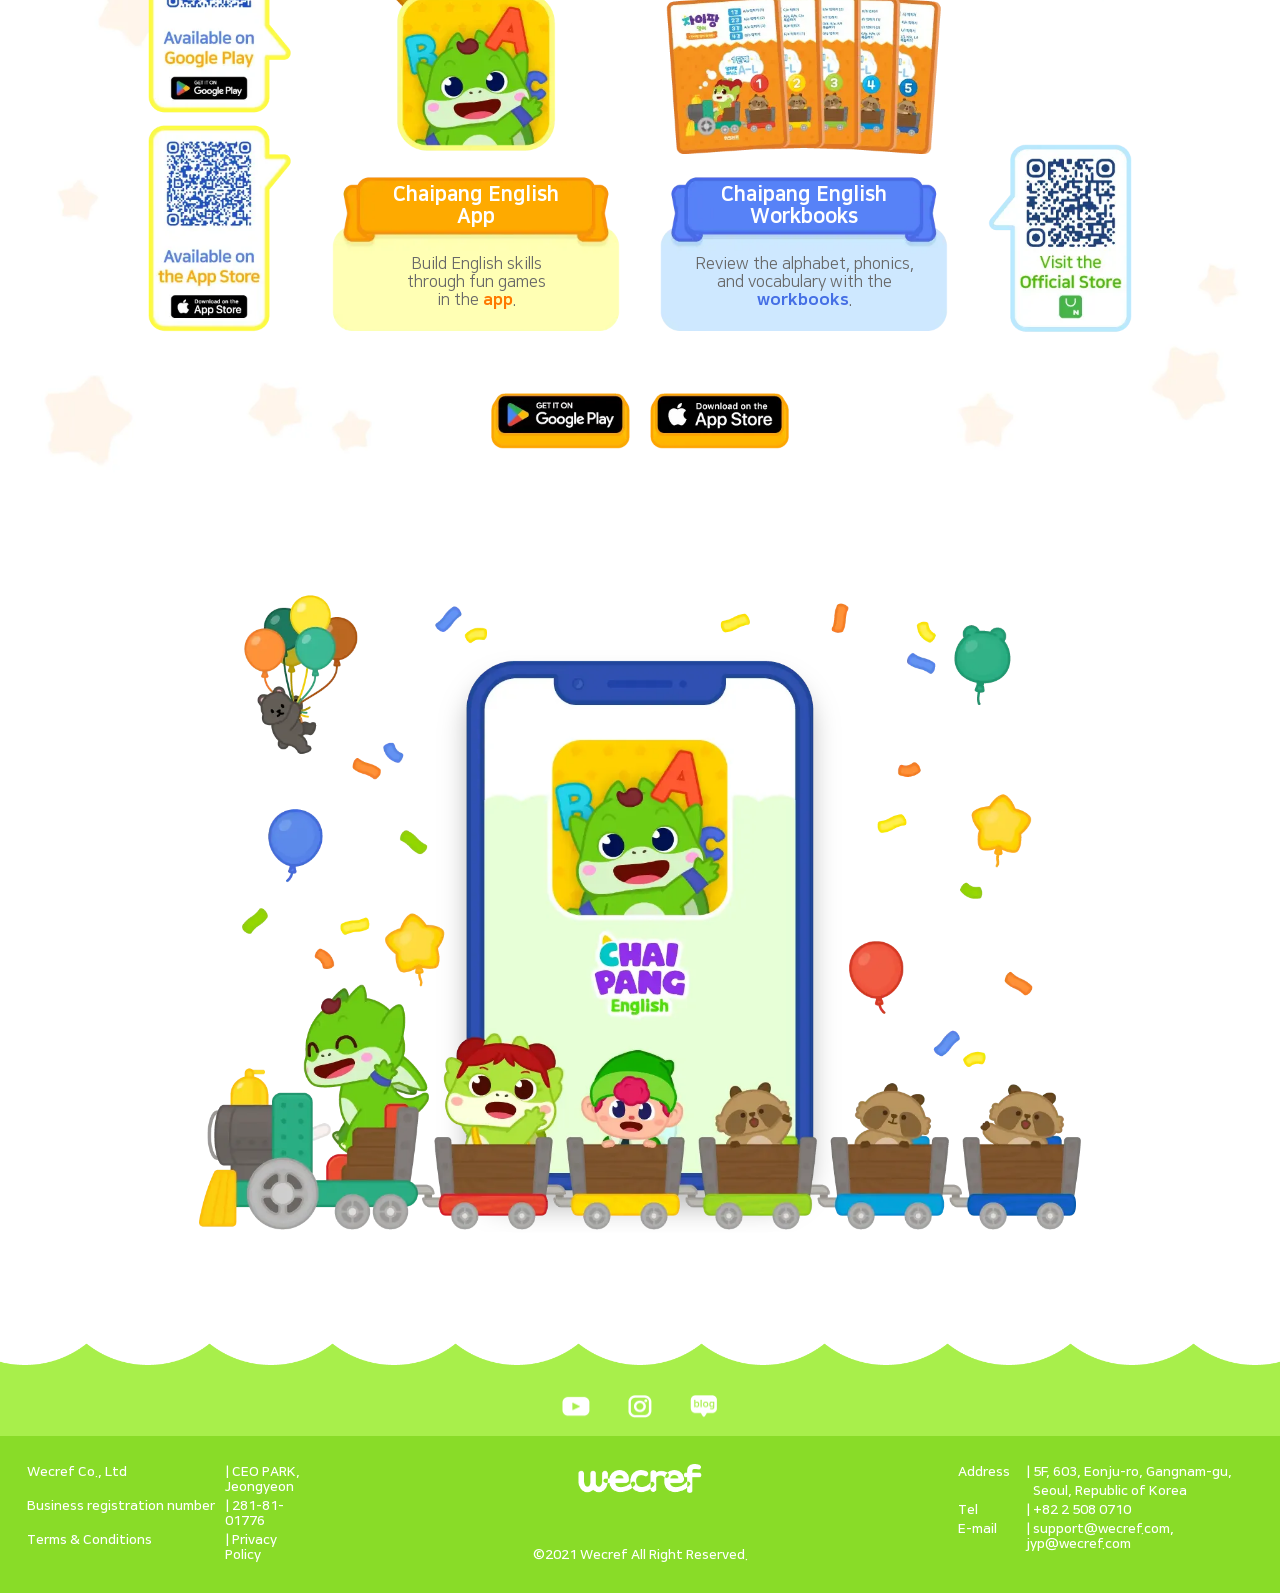
==== commit 32c253a8: "footer: 레퍼런스 구조로 교체 (반응형 카드/864bp/320bp), 색상/이미지 유지" ====
--- a/en_index.html
+++ b/en_index.html
@@ -203,17 +203,17 @@
 
 <div id="waveDecoDown"></div>
 
-<footer>
+    <footer>
         <ul class="footer-links">
-            <li><a href="https://www.youtube.com/channel/UCpsxCqG0PIUx75o36Si4ptA" target="_blank"><picture><source srcset="./components/footer/images/ICON_Youtube.webp" type="image/webp"><img
+            <li><a href="https://www.youtube.com/channel/UCpsxCqG0PIUx75o36Si4ptA" target="_blank" rel="noopener noreferrer"><picture><source srcset="./components/footer/images/ICON_Youtube.webp" type="image/webp"><img
                         src="./components/footer/images/ICON_Youtube.png" alt="유튜브 채널" /></picture></a></li>
-            <li><a href="https://www.instagram.com/chaipang.kids" target="_blank"><picture><source srcset="./components/footer/images/ICON_Instagram.webp" type="image/webp"><img src="./components/footer/images/ICON_Instagram.png"
+            <li><a href="https://www.instagram.com/chaipang.kids" target="_blank" rel="noopener noreferrer"><picture><source srcset="./components/footer/images/ICON_Instagram.webp" type="image/webp"><img src="./components/footer/images/ICON_Instagram.png"
                         alt="인스타그램 페이지" /></picture></a></li>
-            <li><a href="https://blog.naver.com/chaipang_kids" target="_blank"><picture><source srcset="./components/footer/images/ICON_Blog.webp" type="image/webp"><img src="./components/footer/images/ICON_Blog.png"
+            <li><a href="https://blog.naver.com/chaipang_kids" target="_blank" rel="noopener noreferrer"><picture><source srcset="./components/footer/images/ICON_Blog.webp" type="image/webp"><img src="./components/footer/images/ICON_Blog.png"
                         alt="네이버 블로그" /></picture></a>
             </li>
         </ul>
-        <div class="footer-info">
+        <div class="footer-info footer-row">
             <ul class="info-list">
                     <li><span>Wecref Co., Ltd</span><span>| CEO PARK, Jeongyeon</span></li>
                     <li><span>Business registration number</span><span>| 281-81-01776</span></li>
@@ -228,7 +228,21 @@
                 <li><span></span><span><span class="pipe">|</span> Seoul, Republic of Korea</span></li>
                 <li><span>Tel</span><span>| +82 2 508 0710</span></li>
                 <li><span>E-mail</span><span>| support@wecref.com, jyp@wecref.com</span></li>
-            </ul>
+                </ul>
+        </div>
+        <div class="footer-col">
+            <div class="col-cards">
+                <p><strong>Wecref Co., Ltd</strong><span>CEO PARK, Jeongyeon</span></p>
+                <p><strong>Business<br>registration number</strong><span>281-81-01776</span></p>
+                <p><span class="label">Terms & Conditions</span><span>Privacy Policy</span></p>
+                <p><strong>Tel</strong><span>+82 2 508 0710</span></p>
+                <p><strong>Address</strong><span>5F, 603, Eonju-ro,<br>Gangnam-gu,<br>Seoul, Republic of Korea</span></p>
+                <p><strong>E-mail</strong><span>support@wecref.com,<br>jyp@wecref.com</span></p>
+            </div>
+            <div class="col-logo">
+                <picture><source srcset="./components/footer/images/source_2.webp" type="image/webp"><img src="./components/footer/images/source_2.png" alt="위크리프 로고" /></picture>
+                <p>©2021 Wecref All Right Reserved.</p>
+            </div>
         </div>
     </footer>
 
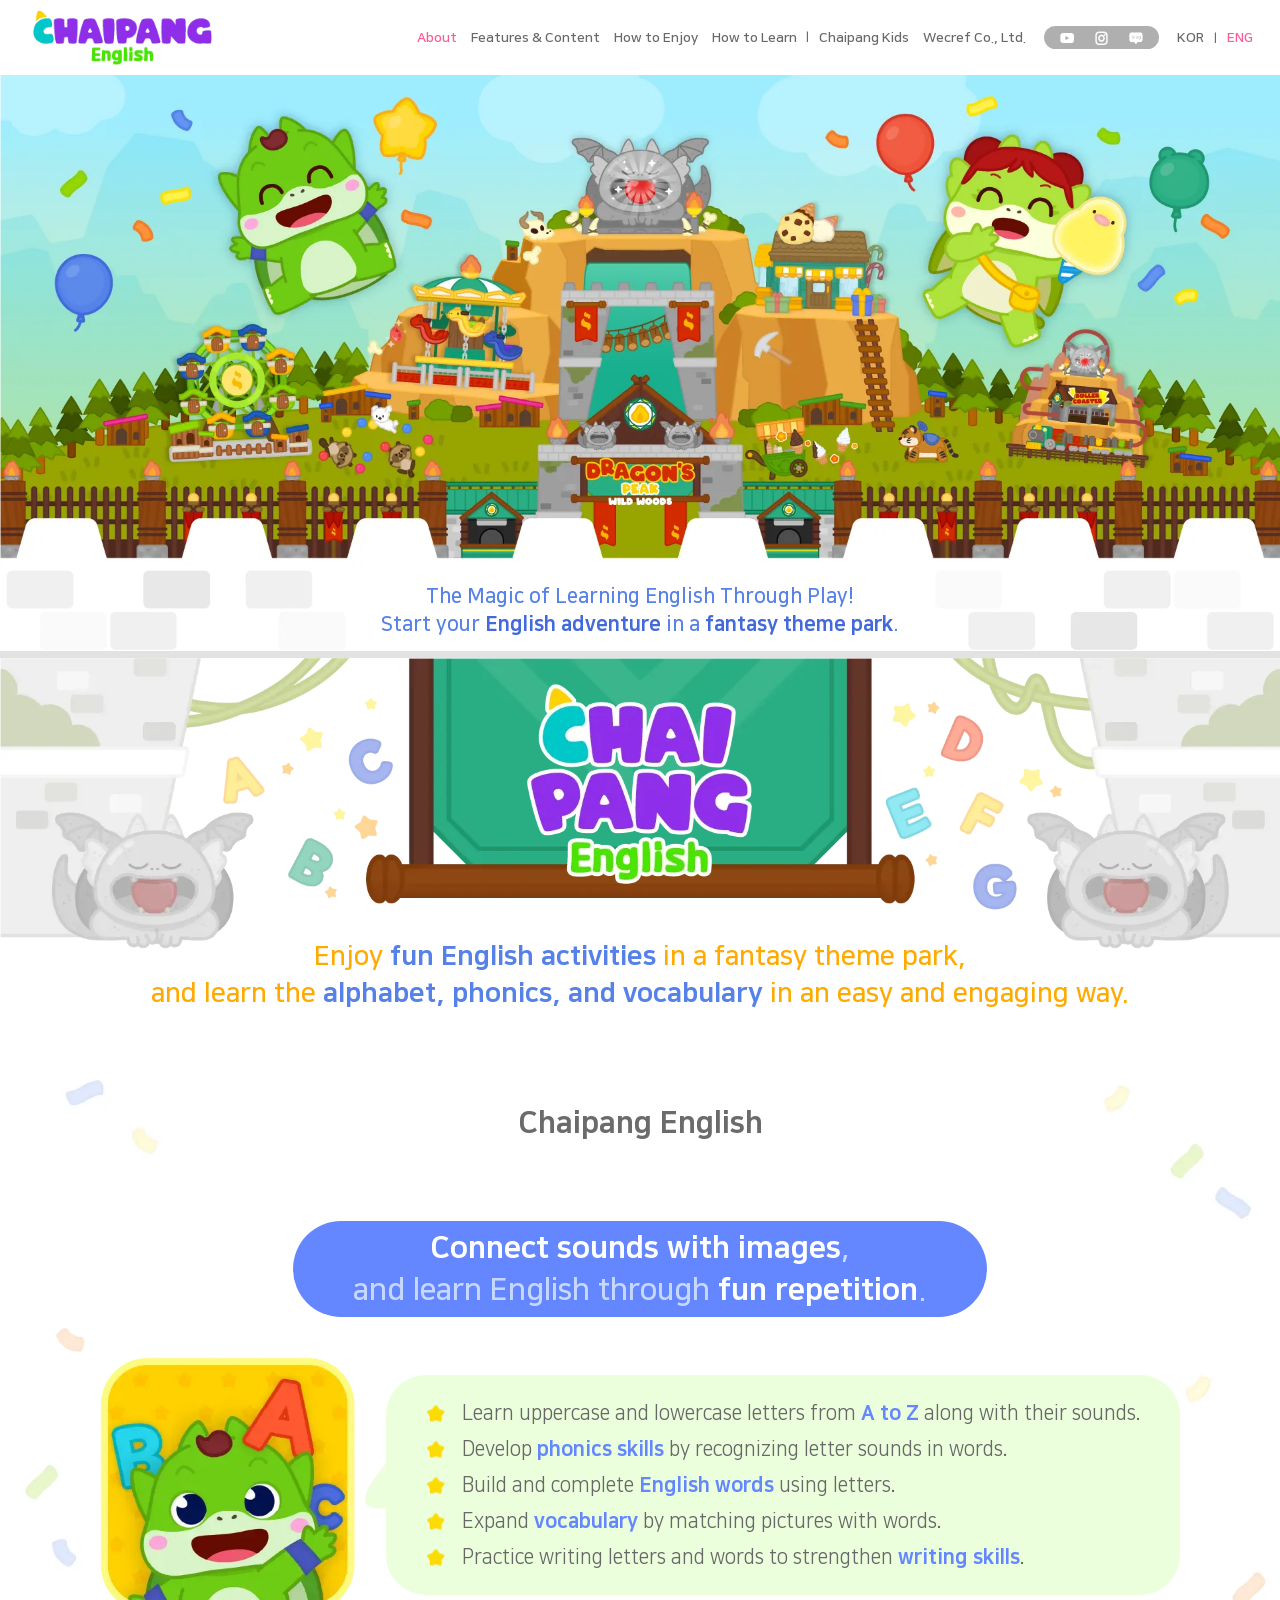
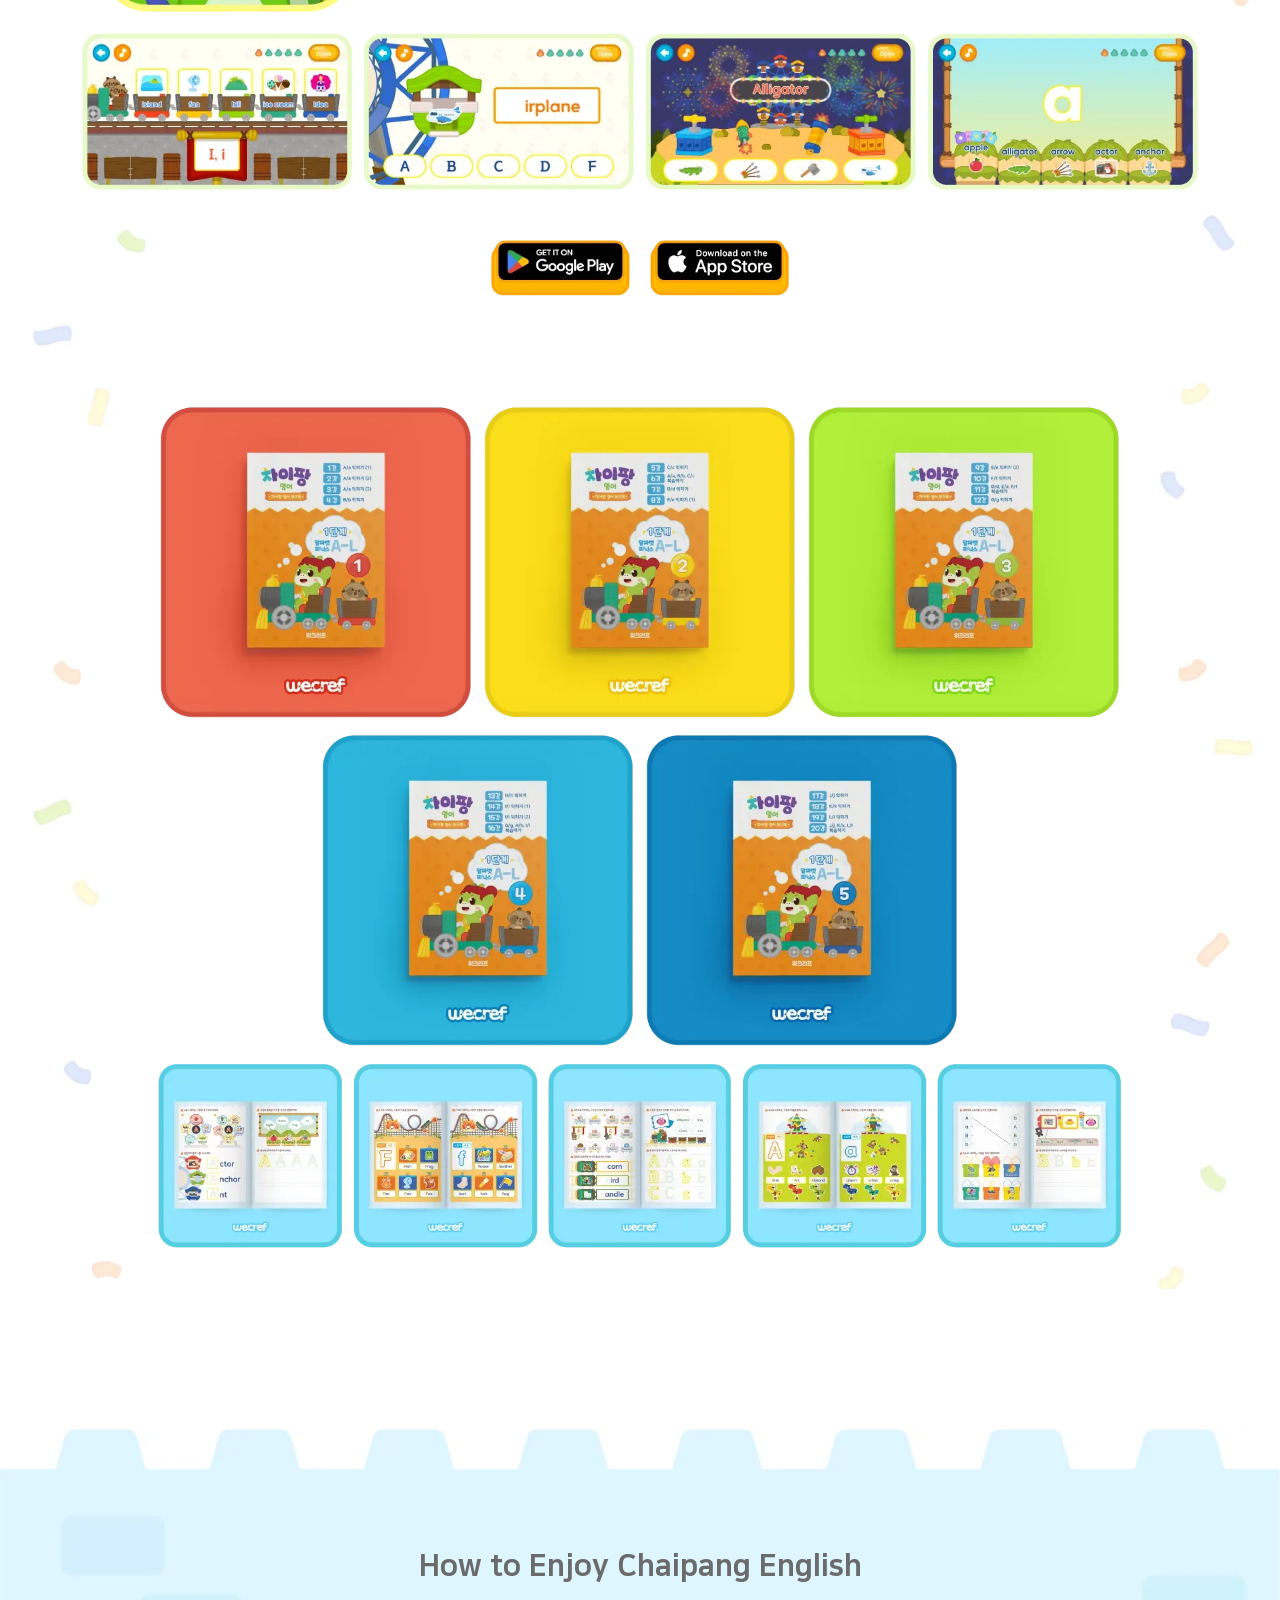
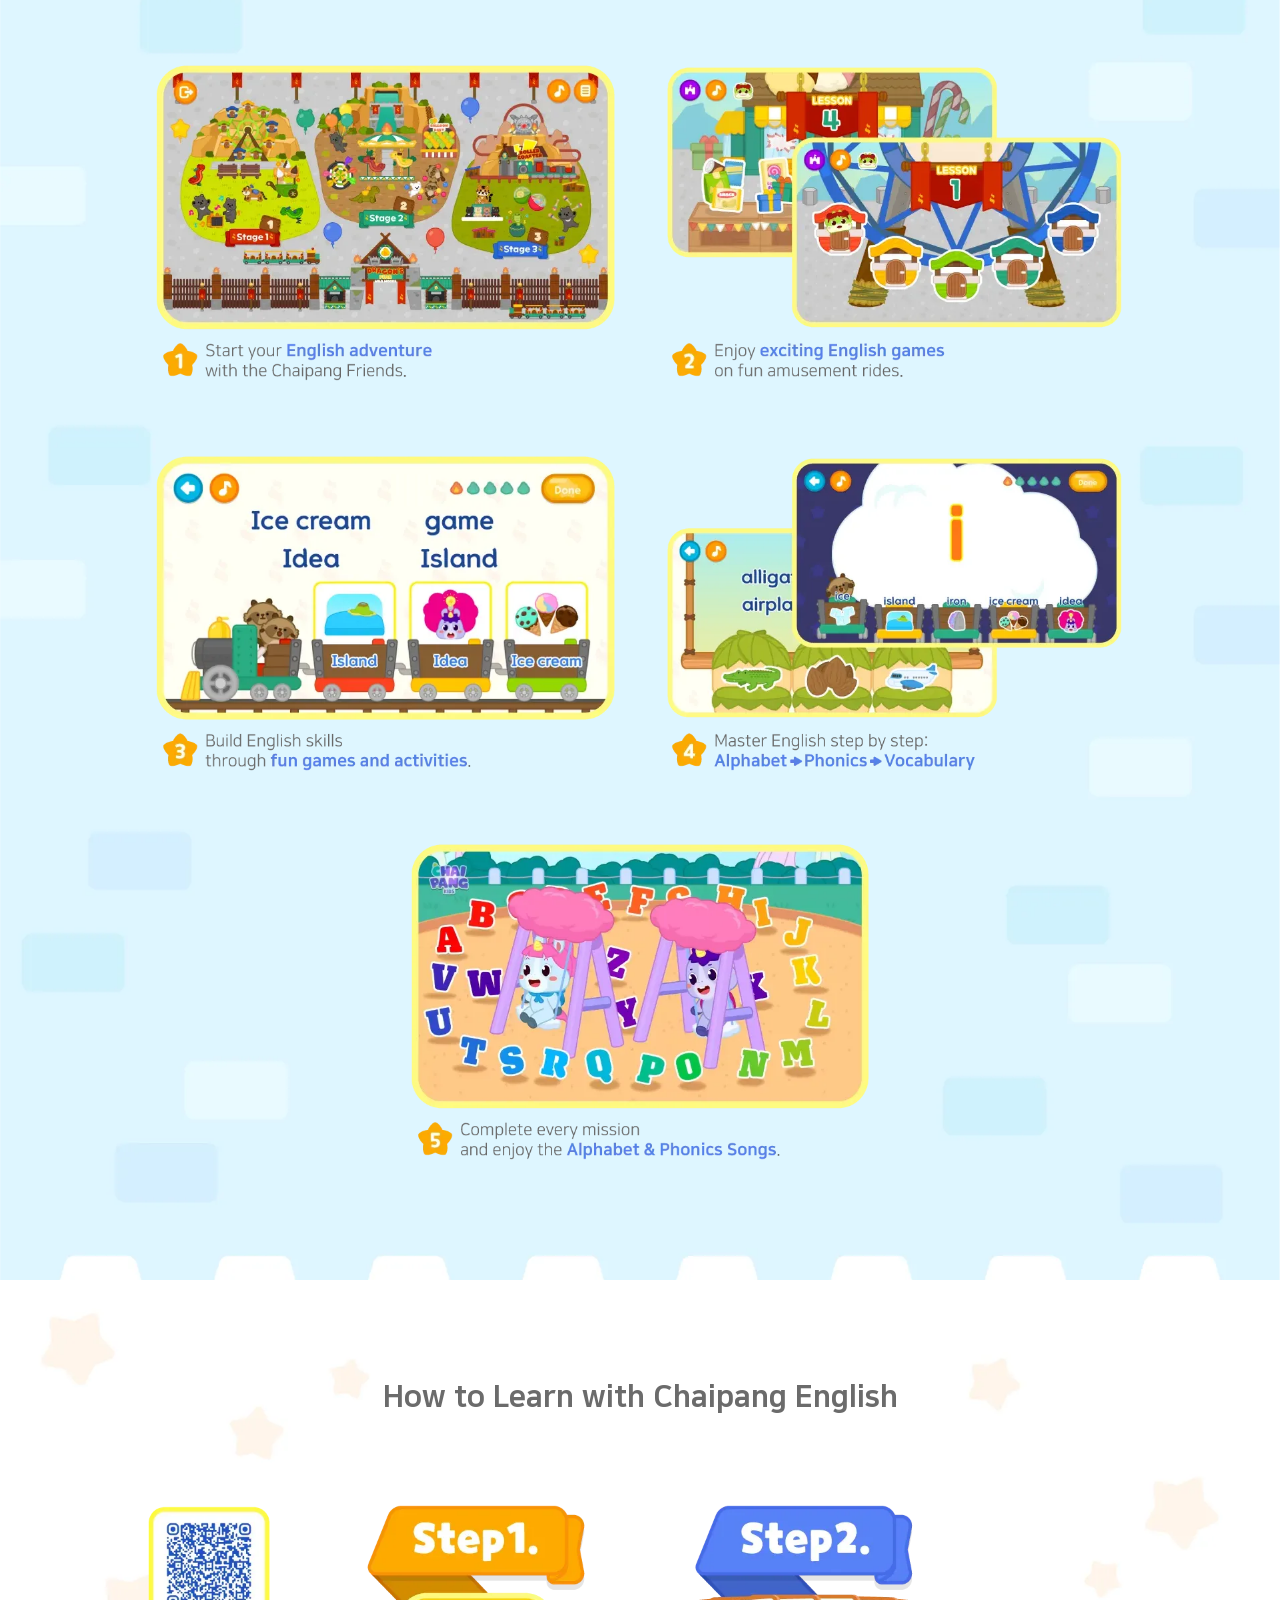
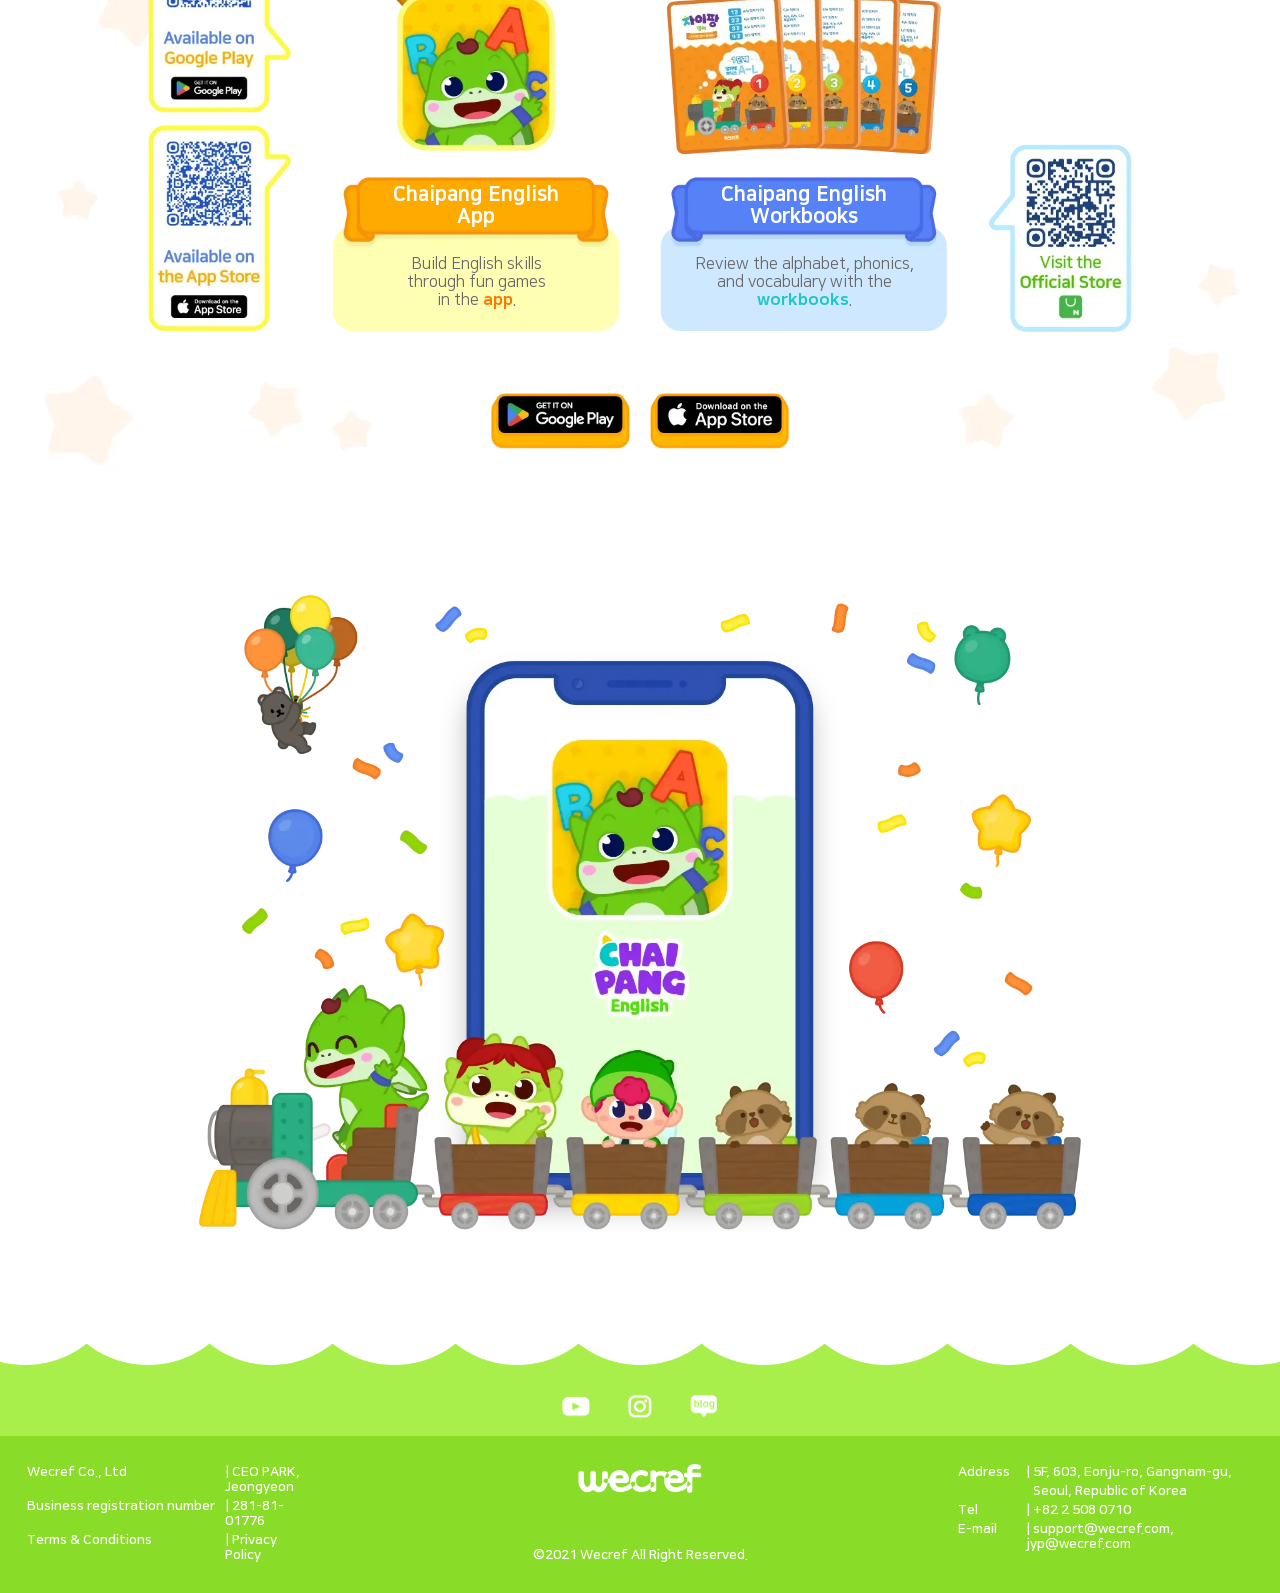
==== commit 16904d6f: "768 반응형: step-group-wrap gap fix, app-buttons--inline 정렬 및 사이즈 조정" ====
--- a/en_index.html
+++ b/en_index.html
@@ -88,6 +88,7 @@
                 <picture class="pattern pattern-right"><source srcset="./components/hero/images/banner_pattern2.webp" type="image/webp"><img src="./components/hero/images/banner_pattern2.png" alt=""></picture>
             </div>
             <p class="hero-description">Enjoy <span class="highlight">fun English activities</span> in a fantasy theme park,<br>and learn the <span class="highlight">alphabet, phonics, and vocabulary</span> in an easy and engaging way.</p>
+            <div class="divider-thin"></div>
         </div>
     </div>
 
@@ -164,32 +165,40 @@
             <h1>How to Learn with Chaipang English</h1>
         </div>
         <div class="steps-wrapper">
-            <div class="step-buttons">
-                <a href="https://play.google.com/store/apps/details?id=com.wecref.chaipangEnglish&amp;hl=en" target="_blank"><picture><source srcset="./components/section-about/images/Step1_GooglePlay_EN.webp" type="image/webp"><img src="./components/section-about/images/Step1_GooglePlay_EN.png" alt="Google Play"></picture></a>
-                <a href="https://apps.apple.com/us/app/chaipang-english/id6738686953" target="_blank"><picture><source srcset="./components/section-about/images/Step1_Appstore_EN.webp" type="image/webp"><img src="./components/section-about/images/Step1_Appstore_EN.png" alt="App Store"></picture></a>
-            </div>
-            <div class="step-group">
-                <div class="step-image">
-                    <picture><source srcset="./components/section-about/images/Step1.webp" type="image/webp"><img src="./components/section-about/images/Step1.png" alt="Step 1"></picture>
-                </div>
-                <div class="step-ribbon">
-                    <picture><source srcset="./components/section-about/images/Step1_ribbon.webp" type="image/webp"><img src="./components/section-about/images/Step1_ribbon.png" alt="Step 1 ribbon"></picture>
-                    <div class="step-label-top"><div class="step-label-inner">Chaipang English<br>App</div></div>
-                    <div class="step-label-bottom"><div class="step-label-inner">Build English skills<br>through fun games<br>in the <span class="highlight">app</span>.</div></div>
-                </div>
-            </div>
-            <div class="step-group">
-                <div class="step-image">
-                    <picture><source srcset="./components/section-about/images/Step2.webp" type="image/webp"><img src="./components/section-about/images/Step2.png" alt="Step 2"></picture>
-                </div>
-                <div class="step-ribbon">
-                    <picture><source srcset="./components/section-about/images/Step2_ribbon.webp" type="image/webp"><img src="./components/section-about/images/Step2_ribbon.png" alt="Step 2 ribbon"></picture>
-                    <div class="step-label-top"><div class="step-label-inner">Chaipang English<br>Workbooks</div></div>
-                    <div class="step-label-bottom"><div class="step-label-inner">Review the alphabet, phonics,<br>and vocabulary with the<br><span class="highlight">workbooks</span>.</div></div>
-                </div>
-            </div>
-            <div class="step-naver">
-                <a href="https://smartstore.naver.com/chaipang_kids" target="_blank"><picture><source srcset="./components/section-about/images/Step2_Naver_EN.webp" type="image/webp"><img src="./components/section-about/images/Step2_Naver_EN.png" alt="Naver"></picture></a>
+            <div class="step-group-wrap">
+                <div class="step-buttons">
+                    <a href="https://play.google.com/store/apps/details?id=com.wecref.chaipangEnglish&amp;hl=en" target="_blank"><picture><source srcset="./components/section-about/images/Step1_GooglePlay_EN.webp" type="image/webp"><img src="./components/section-about/images/Step1_GooglePlay_EN.png" alt="Google Play"></picture></a>
+                    <a href="https://apps.apple.com/us/app/chaipang-english/id6738686953" target="_blank"><picture><source srcset="./components/section-about/images/Step1_Appstore_EN.webp" type="image/webp"><img src="./components/section-about/images/Step1_Appstore_EN.png" alt="App Store"></picture></a>
+                </div>
+                <div class="step-group">
+                    <div class="step-image">
+                        <picture><source srcset="./components/section-about/images/Step1.webp" type="image/webp"><img src="./components/section-about/images/Step1.png" alt="Step 1"></picture>
+                    </div>
+                    <div class="step-ribbon">
+                        <picture><source srcset="./components/section-about/images/Step1_ribbon.webp" type="image/webp"><img src="./components/section-about/images/Step1_ribbon.png" alt="Step 1 ribbon"></picture>
+                        <div class="step-label-top"><div class="step-label-inner">Chaipang English<br>App</div></div>
+                        <div class="step-label-bottom"><div class="step-label-inner">Build English skills<br>through fun games<br>in the <span class="highlight">app</span>.</div></div>
+                    </div>
+                </div>
+            </div>
+            <div class="app-buttons app-buttons--inline">
+                <a href="https://play.google.com/store/apps/details?id=com.wecref.chaipangEnglish&amp;hl=en" target="_blank"><picture><source srcset="./components/section-about/images/button_GooglePlay.webp" type="image/webp"><img src="./components/section-about/images/button_GooglePlay.png" alt="Google Play"></picture></a>
+                <a href="https://apps.apple.com/us/app/chaipang-english/id6738686953" target="_blank"><picture><source srcset="./components/section-about/images/button_AppStore.webp" type="image/webp"><img src="./components/section-about/images/button_AppStore.png" alt="App Store"></picture></a>
+            </div>
+            <div class="step-group-wrap">
+                <div class="step-group">
+                    <div class="step-image">
+                        <picture><source srcset="./components/section-about/images/Step2.webp" type="image/webp"><img src="./components/section-about/images/Step2.png" alt="Step 2"></picture>
+                    </div>
+                    <div class="step-ribbon">
+                        <picture><source srcset="./components/section-about/images/Step2_ribbon.webp" type="image/webp"><img src="./components/section-about/images/Step2_ribbon.png" alt="Step 2 ribbon"></picture>
+                        <div class="step-label-top"><div class="step-label-inner">Chaipang English<br>Workbooks</div></div>
+                        <div class="step-label-bottom"><div class="step-label-inner">Review the alphabet, phonics,<br>and vocabulary with the<br><span class="highlight">workbooks</span>.</div></div>
+                    </div>
+                </div>
+                <div class="step-naver">
+                    <a href="https://smartstore.naver.com/chaipang_kids" target="_blank"><picture><source srcset="./components/section-about/images/Step2_Naver_EN.webp" type="image/webp"><img src="./components/section-about/images/Step2_Naver_EN.png" alt="Naver"></picture></a>
+                </div>
             </div>
         </div>
         <div class="app-buttons">
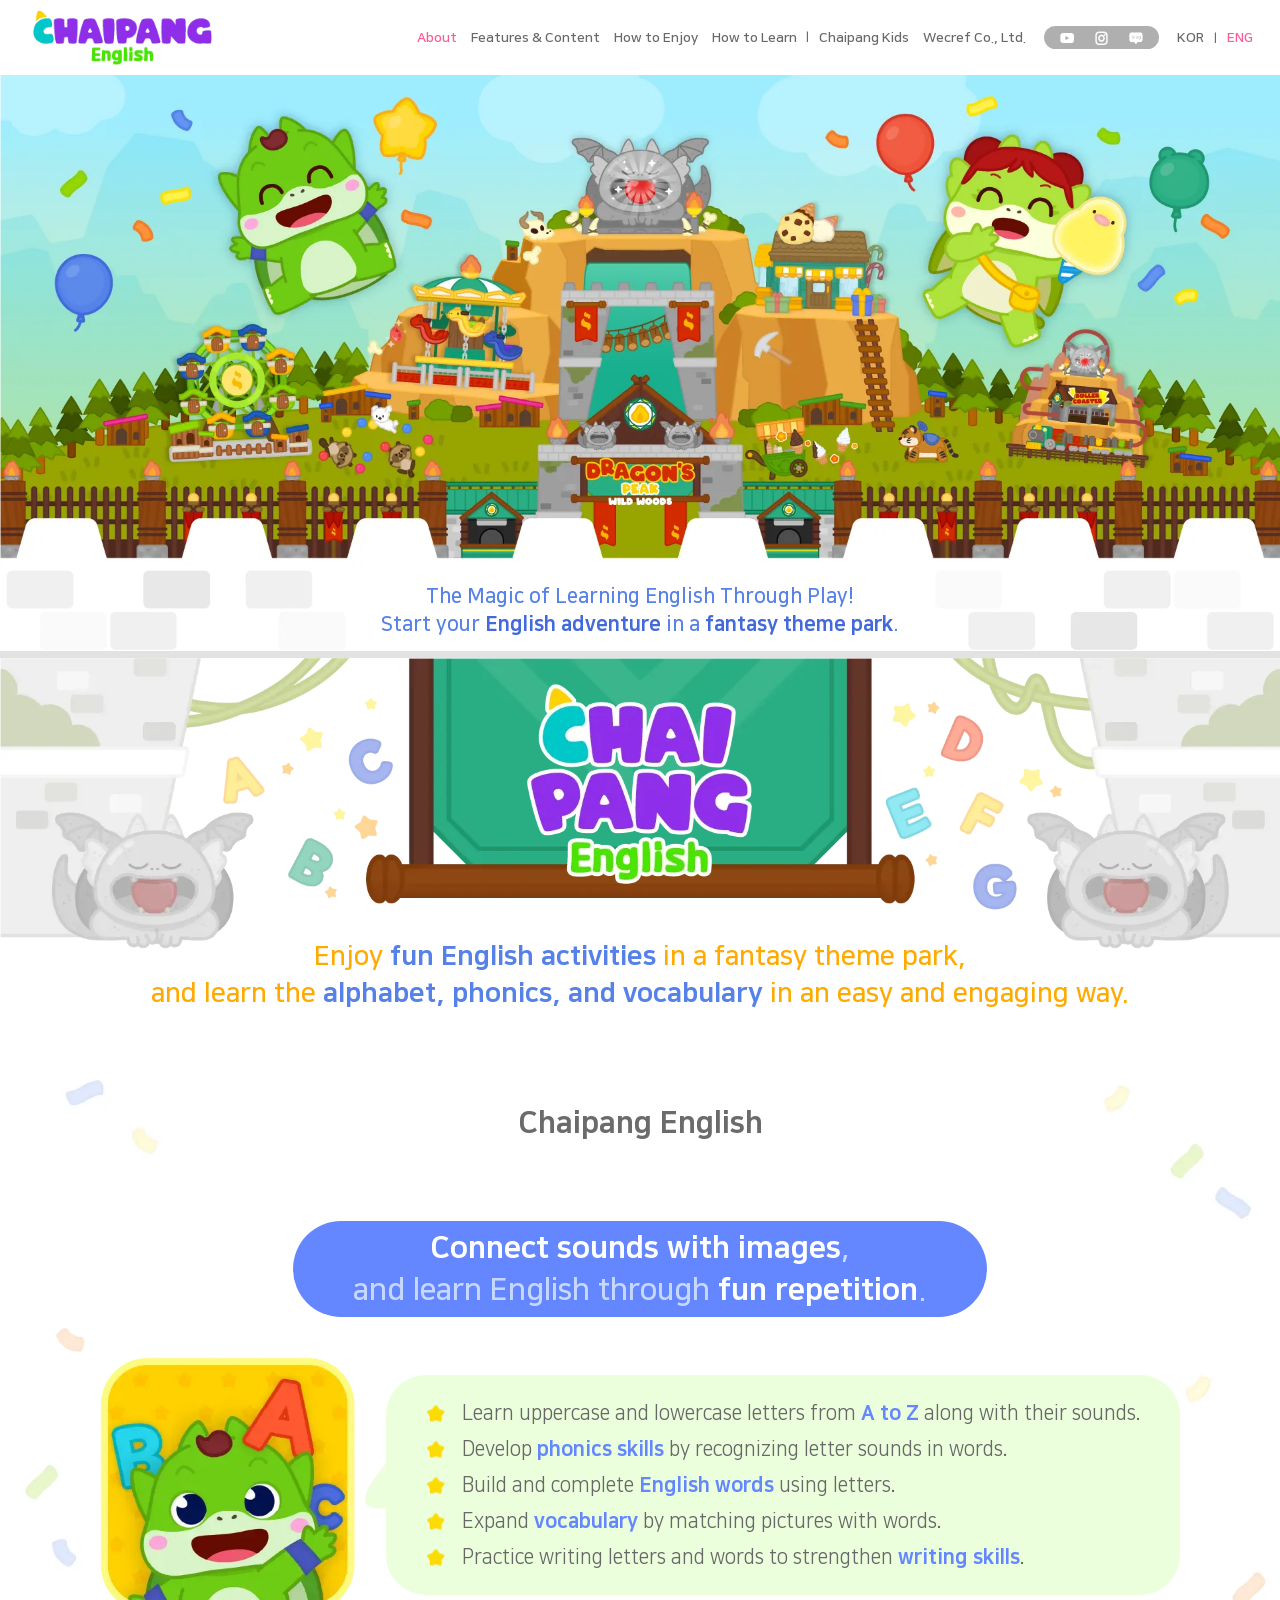
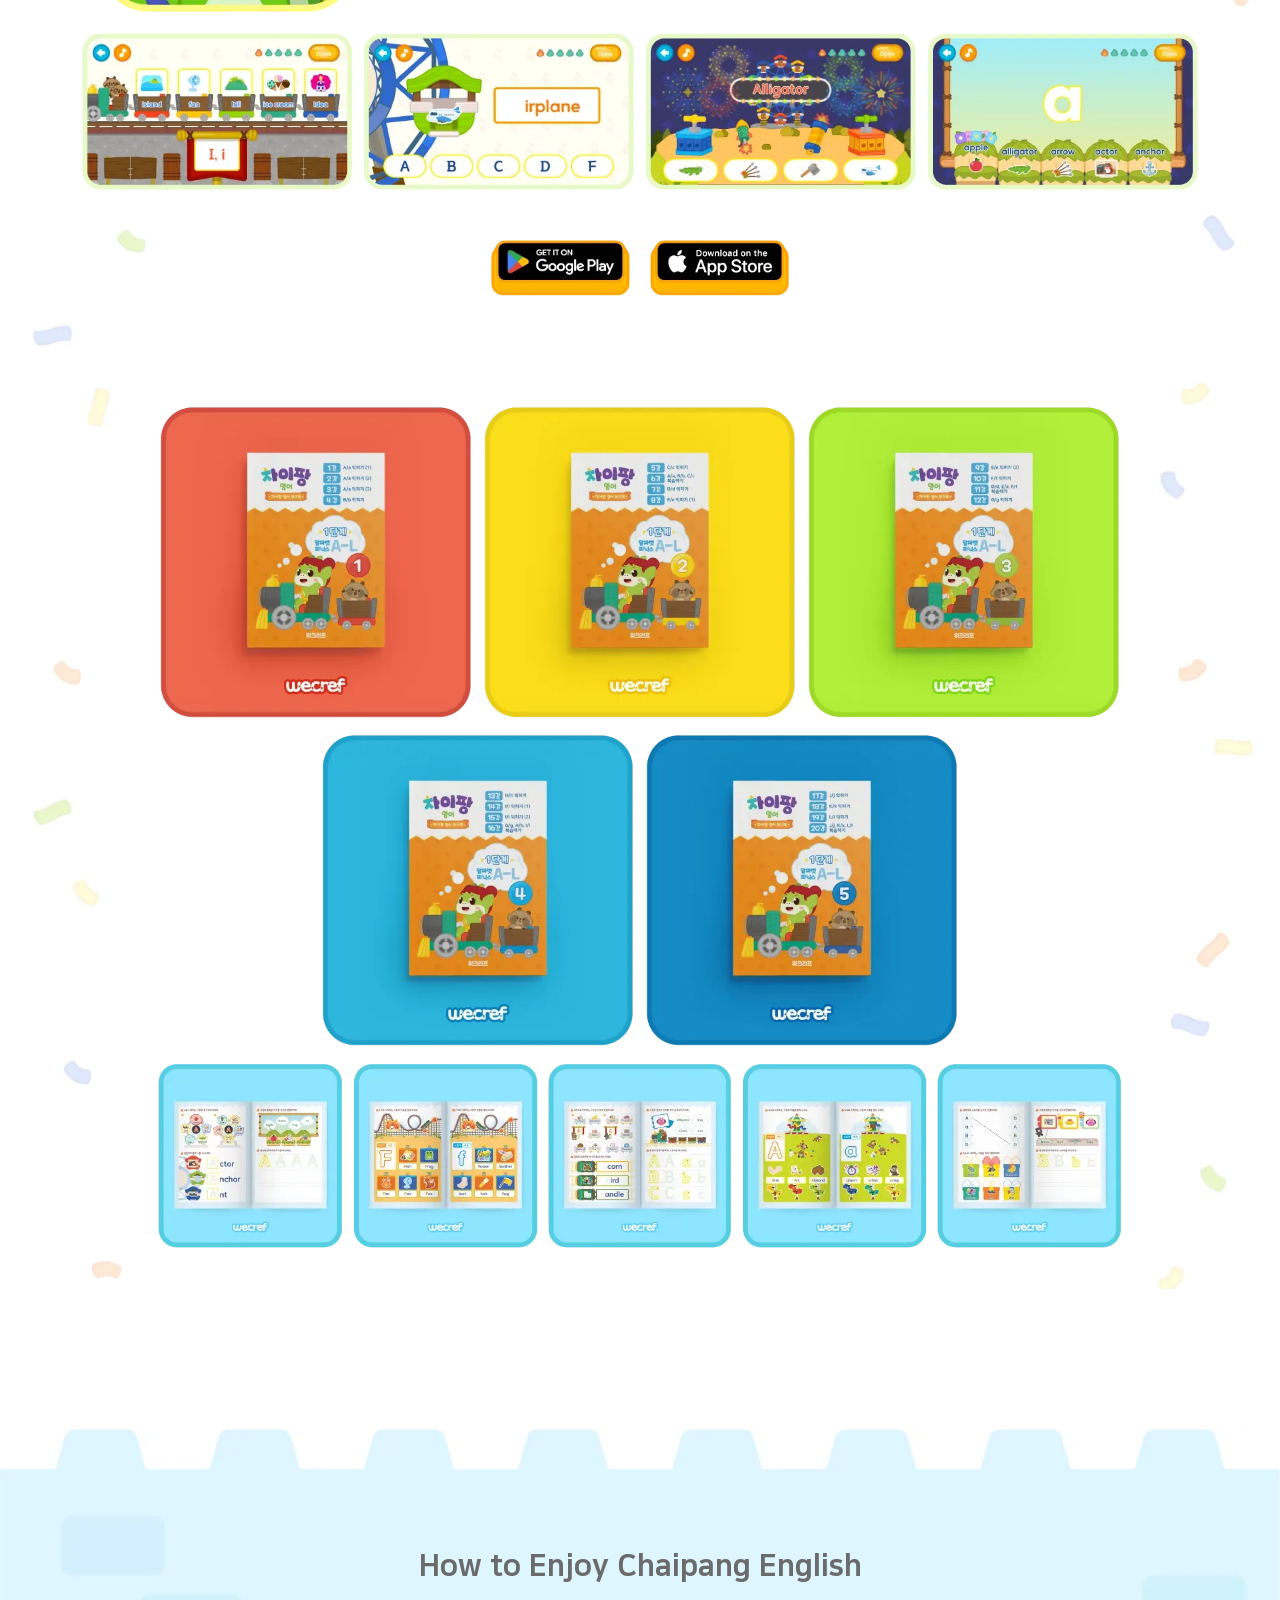
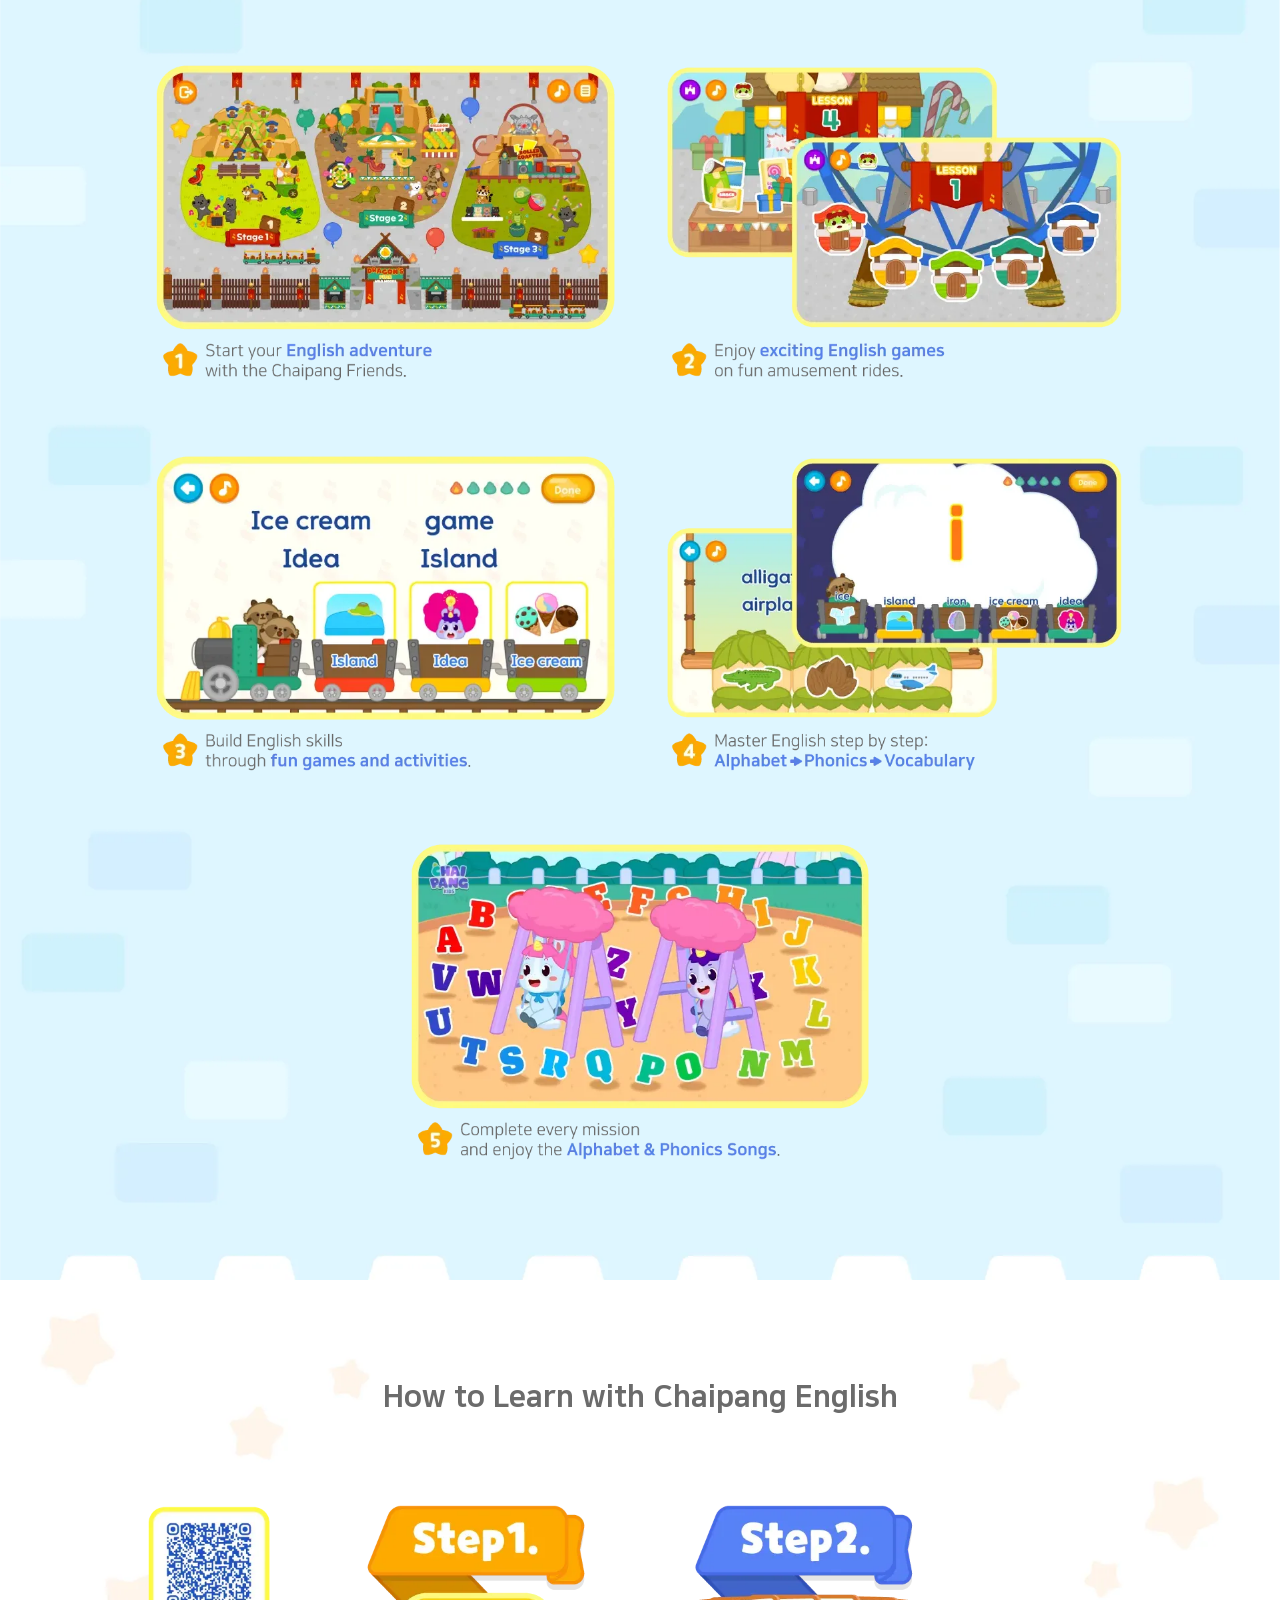
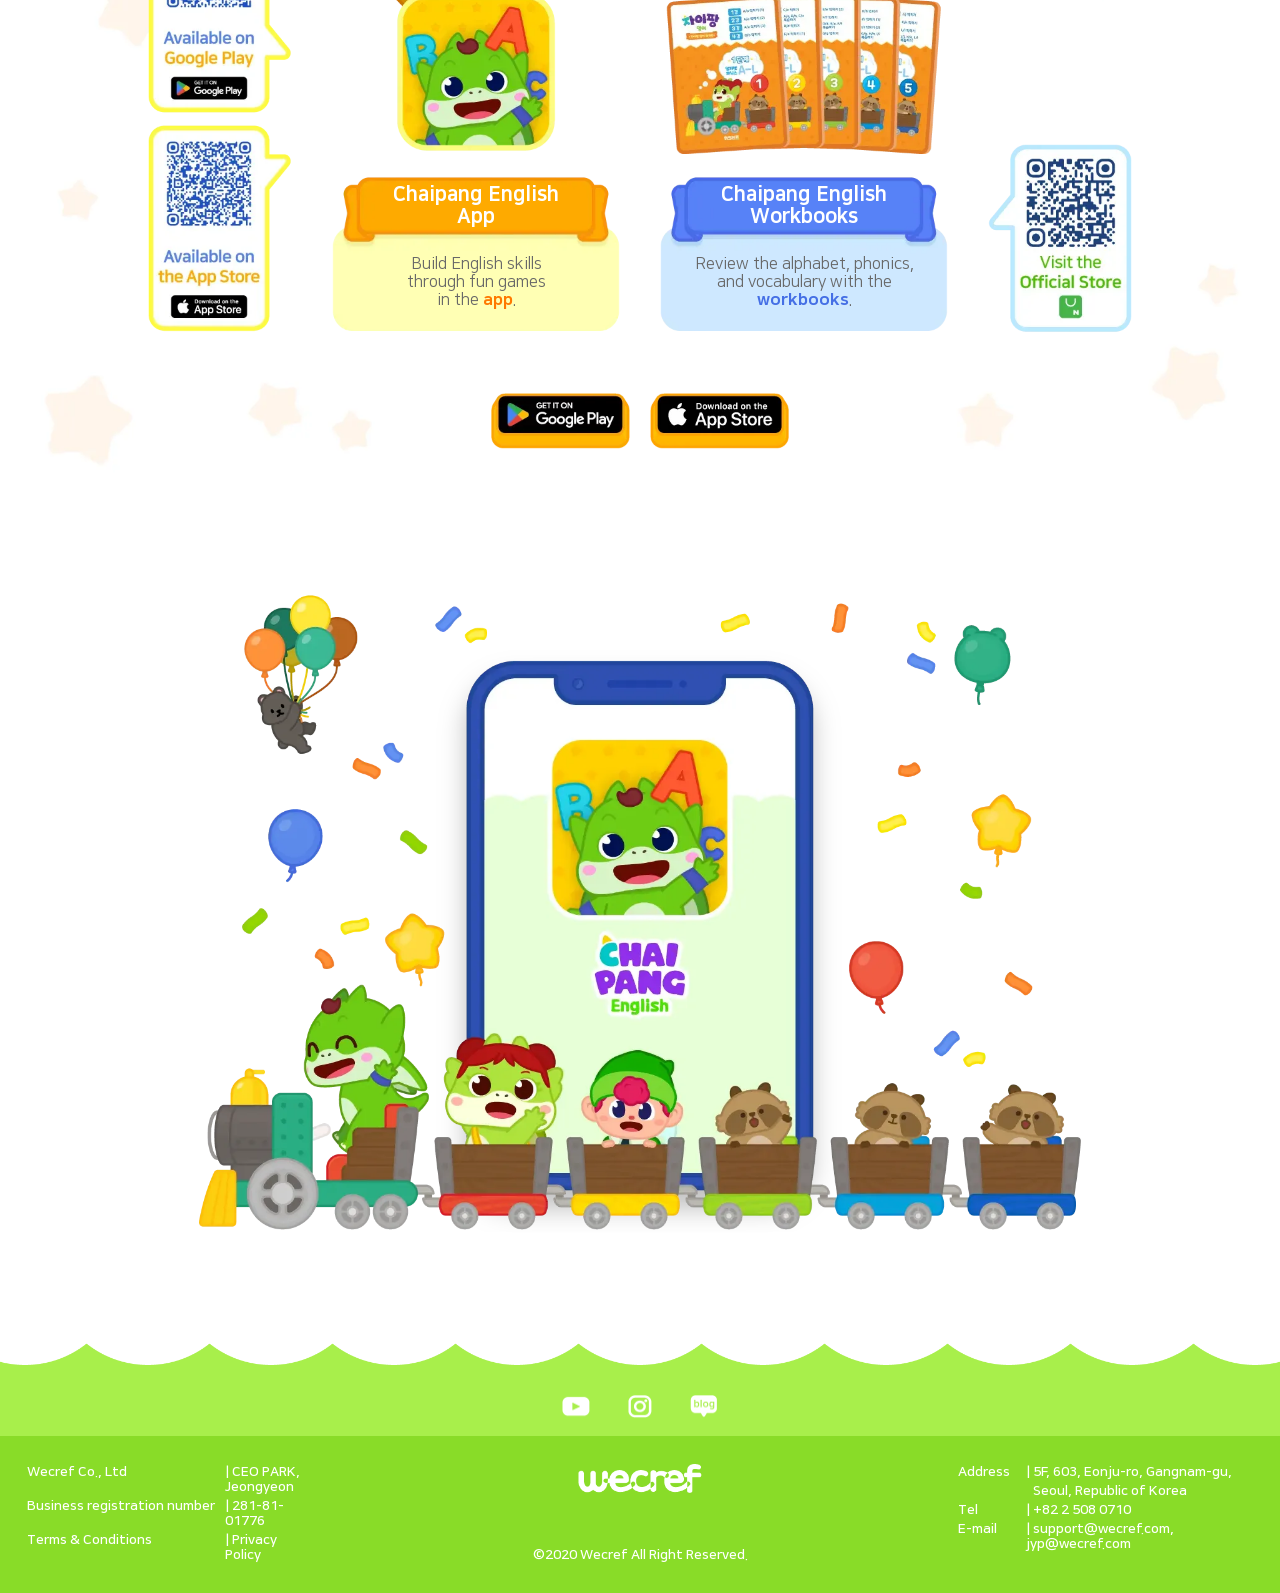
==== commit 095086df: "footer: ©2021 → ©2020 통일" ====
--- a/en_index.html
+++ b/en_index.html
@@ -87,7 +87,7 @@
                 <picture><source srcset="./components/hero/images/banner_wall_R.webp" type="image/webp"><img src="./components/hero/images/banner_wall_R.png" alt=""></picture>
                 <picture class="pattern pattern-right"><source srcset="./components/hero/images/banner_pattern2.webp" type="image/webp"><img src="./components/hero/images/banner_pattern2.png" alt=""></picture>
             </div>
-            <p class="hero-description">Enjoy <span class="highlight">fun English activities</span> in a fantasy theme park,<br>and learn the <span class="highlight">alphabet, phonics, and vocabulary</span> in an easy and engaging way.</p>
+            <p class="hero-description">Enjoy <span class="highlight">fun English activities</span><br class="br-mobile"> in a fantasy theme park,<br>and learn the <span class="highlight">alphabet, phonics, and vocabulary</span><br class="br-mobile"> in an easy and engaging way.</p>
             <div class="divider-thin"></div>
         </div>
     </div>
@@ -106,11 +106,11 @@
             <div class="section-info">
                 <div class="section-info-inner">
                     <ul class="info-texts">
-                        <li>Learn uppercase and lowercase letters from <span class="highlight">A to Z</span> along with their sounds.</li>
-                        <li>Develop <span class="highlight">phonics skills</span> by recognizing letter sounds in words.</li>
+                        <li>Learn uppercase and lowercase letters<br class="br-mobile"> from <span class="highlight">A to Z</span> along with their sounds.</li>
+                        <li>Develop <span class="highlight">phonics skills</span><br class="br-mobile"> by recognizing letter sounds in words.</li>
                         <li>Build and complete <span class="highlight">English words</span> using letters.</li>
                         <li>Expand <span class="highlight">vocabulary</span> by matching pictures with words.</li>
-                        <li>Practice writing letters and words to strengthen <span class="highlight">writing skills</span>.</li>
+                        <li>Practice writing letters and words<br class="br-mobile"> to strengthen <span class="highlight">writing skills</span>.</li>
                     </ul>
                 </div>
             </div>
@@ -230,7 +230,7 @@
             </ul>
             <ul class="info-list">
                 <li><picture><source srcset="./components/footer/images/source_2.webp" type="image/webp"><img src="./components/footer/images/source_2.png" alt="위크리프 로고" /></picture></li>
-                <li>©2021 Wecref All Right Reserved.</li>
+                <li>©2020 Wecref All Right Reserved.</li>
             </ul>
             <ul class="info-list">
                 <li><span>Address</span><span>| 5F, 603, Eonju-ro, Gangnam-gu,</span></li>
@@ -250,7 +250,7 @@
             </div>
             <div class="col-logo">
                 <picture><source srcset="./components/footer/images/source_2.webp" type="image/webp"><img src="./components/footer/images/source_2.png" alt="위크리프 로고" /></picture>
-                <p>©2021 Wecref All Right Reserved.</p>
+                <p>©2020 Wecref All Right Reserved.</p>
             </div>
         </div>
     </footer>
